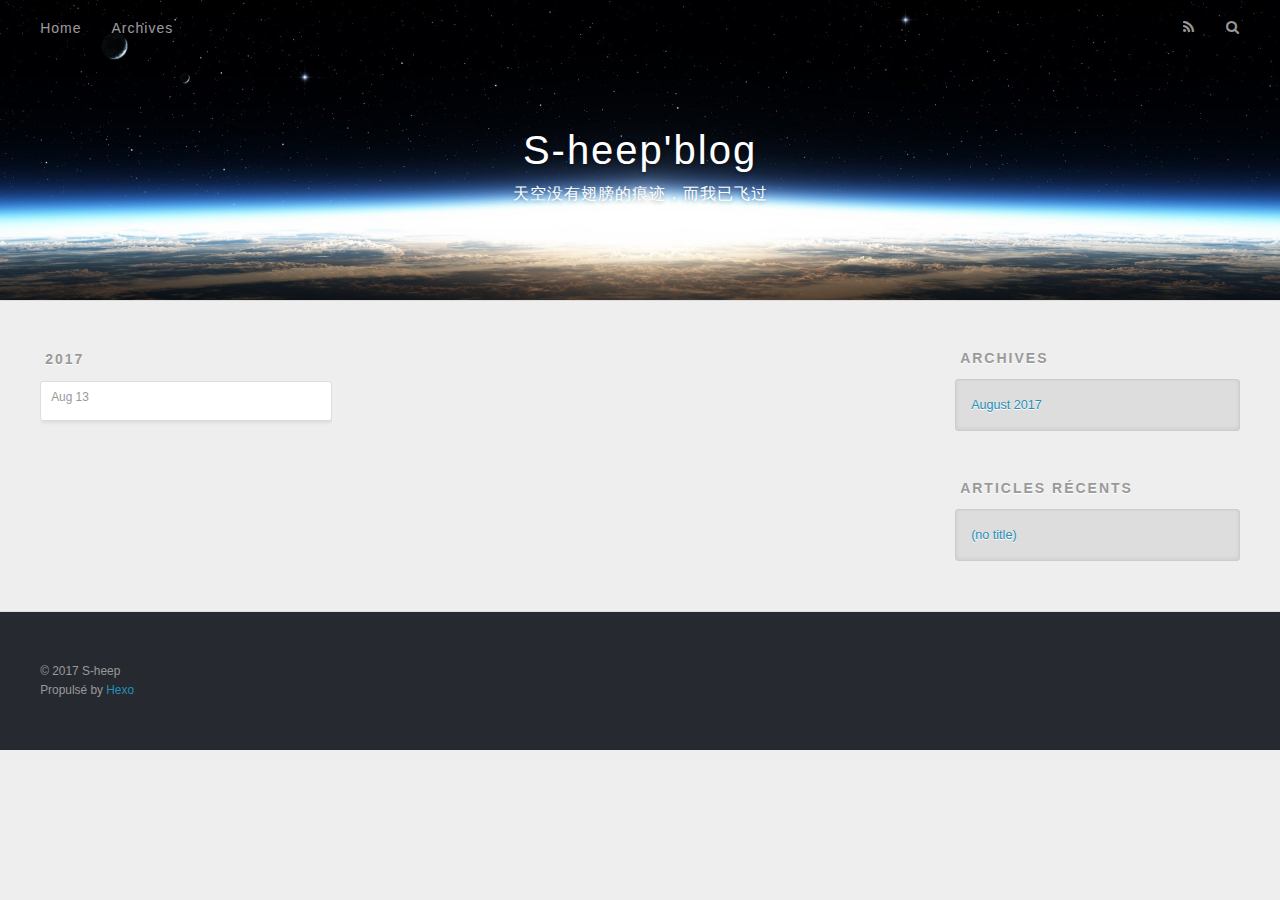
==== archives/index.html @ b247ed15 "Site updated: 2017-08-13 15:03:45" ====
<!DOCTYPE html>
<html>
<head>
  <meta charset="utf-8">
  
  <title>Archives | S-heep&#39;blog</title>
  <meta name="viewport" content="width=device-width, initial-scale=1, maximum-scale=1">
  <meta name="description" content="S-heep&apos;blog">
<meta name="keywords" content="Programming">
<meta property="og:type" content="website">
<meta property="og:title" content="S-heep&#39;blog">
<meta property="og:url" content="http://yoursite.com/archives/index.html">
<meta property="og:site_name" content="S-heep&#39;blog">
<meta property="og:description" content="S-heep&apos;blog">
<meta property="og:locale" content="zh-Hans">
<meta name="twitter:card" content="summary">
<meta name="twitter:title" content="S-heep&#39;blog">
<meta name="twitter:description" content="S-heep&apos;blog">
  
    <link rel="alternate" href="/atom.xml" title="S-heep&#39;blog" type="application/atom+xml">
  
  
    <link rel="icon" href="/favicon.png">
  
  
    <link href="//fonts.googleapis.com/css?family=Source+Code+Pro" rel="stylesheet" type="text/css">
  
  <link rel="stylesheet" href="/css/style.css">
  

</head>

<body>
  <div id="container">
    <div id="wrap">
      <header id="header">
  <div id="banner"></div>
  <div id="header-outer" class="outer">
    <div id="header-title" class="inner">
      <h1 id="logo-wrap">
        <a href="/" id="logo">S-heep&#39;blog</a>
      </h1>
      
        <h2 id="subtitle-wrap">
          <a href="/" id="subtitle">天空没有翅膀的痕迹，而我已飞过</a>
        </h2>
      
    </div>
    <div id="header-inner" class="inner">
      <nav id="main-nav">
        <a id="main-nav-toggle" class="nav-icon"></a>
        
          <a class="main-nav-link" href="/">Home</a>
        
          <a class="main-nav-link" href="/archives">Archives</a>
        
      </nav>
      <nav id="sub-nav">
        
          <a id="nav-rss-link" class="nav-icon" href="/atom.xml" title="Flux RSS"></a>
        
        <a id="nav-search-btn" class="nav-icon" title="Rechercher"></a>
      </nav>
      <div id="search-form-wrap">
        <form action="//google.com/search" method="get" accept-charset="UTF-8" class="search-form"><input type="search" name="q" class="search-form-input" placeholder="Search"><button type="submit" class="search-form-submit">&#xF002;</button><input type="hidden" name="sitesearch" value="http://yoursite.com"></form>
      </div>
    </div>
  </div>
</header>
      <div class="outer">
        <section id="main">
  
  
    
    
      
      
      <section class="archives-wrap">
        <div class="archive-year-wrap">
          <a href="/archives/2017" class="archive-year">2017</a>
        </div>
        <div class="archives">
    
    <article class="archive-article archive-type-post">
  <div class="archive-article-inner">
    <header class="archive-article-header">
      <a href="/2017/08/13/这是一篇测试博客/" class="archive-article-date">
  <time datetime="2017-08-13T03:36:49.000Z" itemprop="datePublished">Aug 13</time>
</a>
      
    </header>
  </div>
</article>
  
  
    </div></section>
  

</section>
        
          <aside id="sidebar">
  
    

  
    

  
    
  
    
  <div class="widget-wrap">
    <h3 class="widget-title">Archives</h3>
    <div class="widget">
      <ul class="archive-list"><li class="archive-list-item"><a class="archive-list-link" href="/archives/2017/08/">August 2017</a></li></ul>
    </div>
  </div>


  
    
  <div class="widget-wrap">
    <h3 class="widget-title">Articles récents</h3>
    <div class="widget">
      <ul>
        
          <li>
            <a href="/2017/08/13/这是一篇测试博客/">(no title)</a>
          </li>
        
      </ul>
    </div>
  </div>

  
</aside>
        
      </div>
      <footer id="footer">
  
  <div class="outer">
    <div id="footer-info" class="inner">
      &copy; 2017 S-heep<br>
      Propulsé by <a href="http://hexo.io/" target="_blank">Hexo</a>
    </div>
  </div>
</footer>
    </div>
    <nav id="mobile-nav">
  
    <a href="/" class="mobile-nav-link">Home</a>
  
    <a href="/archives" class="mobile-nav-link">Archives</a>
  
</nav>
    

<script src="//ajax.googleapis.com/ajax/libs/jquery/2.0.3/jquery.min.js"></script>


  <link rel="stylesheet" href="/fancybox/jquery.fancybox.css">
  <script src="/fancybox/jquery.fancybox.pack.js"></script>


<script src="/js/script.js"></script>

  </div>
</body>
</html>
---- css/style.css ----
body {
  width: 100%;
}
body:before,
body:after {
  content: "";
  display: table;
}
body:after {
  clear: both;
}
html,
body,
div,
span,
applet,
object,
iframe,
h1,
h2,
h3,
h4,
h5,
h6,
p,
blockquote,
pre,
a,
abbr,
acronym,
address,
big,
cite,
code,
del,
dfn,
em,
img,
ins,
kbd,
q,
s,
samp,
small,
strike,
strong,
sub,
sup,
tt,
var,
dl,
dt,
dd,
ol,
ul,
li,
fieldset,
form,
label,
legend,
table,
caption,
tbody,
tfoot,
thead,
tr,
th,
td {
  margin: 0;
  padding: 0;
  border: 0;
  outline: 0;
  font-weight: inherit;
  font-style: inherit;
  font-family: inherit;
  font-size: 100%;
  vertical-align: baseline;
}
body {
  line-height: 1;
  color: #000;
  background: #fff;
}
ol,
ul {
  list-style: none;
}
table {
  border-collapse: separate;
  border-spacing: 0;
  vertical-align: middle;
}
caption,
th,
td {
  text-align: left;
  font-weight: normal;
  vertical-align: middle;
}
a img {
  border: none;
}
input,
button {
  margin: 0;
  padding: 0;
}
input::-moz-focus-inner,
button::-moz-focus-inner {
  border: 0;
  padding: 0;
}
@font-face {
  font-family: FontAwesome;
  font-style: normal;
  font-weight: normal;
  src: url("fonts/fontawesome-webfont.eot?v=#4.0.3");
  src: url("fonts/fontawesome-webfont.eot?#iefix&v=#4.0.3") format("embedded-opentype"), url("fonts/fontawesome-webfont.woff?v=#4.0.3") format("woff"), url("fonts/fontawesome-webfont.ttf?v=#4.0.3") format("truetype"), url("fonts/fontawesome-webfont.svg#fontawesomeregular?v=#4.0.3") format("svg");
}
html,
body,
#container {
  height: 100%;
}
body {
  background: #eee;
  font: 14px "Helvetica Neue", Helvetica, Arial, sans-serif;
  -webkit-text-size-adjust: 100%;
}
.outer {
  max-width: 1220px;
  margin: 0 auto;
  padding: 0 20px;
}
.outer:before,
.outer:after {
  content: "";
  display: table;
}
.outer:after {
  clear: both;
}
.inner {
  display: inline;
  float: left;
  width: 98.33333333333333%;
  margin: 0 0.833333333333333%;
}
.left,
.alignleft {
  float: left;
}
.right,
.alignright {
  float: right;
}
.clear {
  clear: both;
}
#container {
  position: relative;
}
.mobile-nav-on {
  overflow: hidden;
}
#wrap {
  height: 100%;
  width: 100%;
  position: absolute;
  top: 0;
  left: 0;
  -webkit-transition: 0.2s ease-out;
  -moz-transition: 0.2s ease-out;
  -ms-transition: 0.2s ease-out;
  transition: 0.2s ease-out;
  z-index: 1;
  background: #eee;
}
.mobile-nav-on #wrap {
  left: 280px;
}
@media screen and (min-width: 768px) {
  #main {
    display: inline;
    float: left;
    width: 73.33333333333333%;
    margin: 0 0.833333333333333%;
  }
}
.article-date,
.article-category-link,
.archive-year,
.widget-title {
  text-decoration: none;
  text-transform: uppercase;
  letter-spacing: 2px;
  color: #999;
  margin-bottom: 1em;
  margin-left: 5px;
  line-height: 1em;
  text-shadow: 0 1px #fff;
  font-weight: bold;
}
.article-inner,
.archive-article-inner {
  background: #fff;
  -webkit-box-shadow: 1px 2px 3px #ddd;
  box-shadow: 1px 2px 3px #ddd;
  border: 1px solid #ddd;
  border-radius: 3px;
}
.article-entry h1,
.widget h1 {
  font-size: 2em;
}
.article-entry h2,
.widget h2 {
  font-size: 1.5em;
}
.article-entry h3,
.widget h3 {
  font-size: 1.3em;
}
.article-entry h4,
.widget h4 {
  font-size: 1.2em;
}
.article-entry h5,
.widget h5 {
  font-size: 1em;
}
.article-entry h6,
.widget h6 {
  font-size: 1em;
  color: #999;
}
.article-entry hr,
.widget hr {
  border: 1px dashed #ddd;
}
.article-entry strong,
.widget strong {
  font-weight: bold;
}
.article-entry em,
.widget em,
.article-entry cite,
.widget cite {
  font-style: italic;
}
.article-entry sup,
.widget sup,
.article-entry sub,
.widget sub {
  font-size: 0.75em;
  line-height: 0;
  position: relative;
  vertical-align: baseline;
}
.article-entry sup,
.widget sup {
  top: -0.5em;
}
.article-entry sub,
.widget sub {
  bottom: -0.2em;
}
.article-entry small,
.widget small {
  font-size: 0.85em;
}
.article-entry acronym,
.widget acronym,
.article-entry abbr,
.widget abbr {
  border-bottom: 1px dotted;
}
.article-entry ul,
.widget ul,
.article-entry ol,
.widget ol,
.article-entry dl,
.widget dl {
  margin: 0 20px;
  line-height: 1.6em;
}
.article-entry ul ul,
.widget ul ul,
.article-entry ol ul,
.widget ol ul,
.article-entry ul ol,
.widget ul ol,
.article-entry ol ol,
.widget ol ol {
  margin-top: 0;
  margin-bottom: 0;
}
.article-entry ul,
.widget ul {
  list-style: disc;
}
.article-entry ol,
.widget ol {
  list-style: decimal;
}
.article-entry dt,
.widget dt {
  font-weight: bold;
}
#header {
  height: 300px;
  position: relative;
  border-bottom: 1px solid #ddd;
}
#header:before,
#header:after {
  content: "";
  position: absolute;
  left: 0;
  right: 0;
  height: 40px;
}
#header:before {
  top: 0;
  background: -webkit-linear-gradient(rgba(0,0,0,0.2), transparent);
  background: -moz-linear-gradient(rgba(0,0,0,0.2), transparent);
  background: -ms-linear-gradient(rgba(0,0,0,0.2), transparent);
  background: linear-gradient(rgba(0,0,0,0.2), transparent);
}
#header:after {
  bottom: 0;
  background: -webkit-linear-gradient(transparent, rgba(0,0,0,0.2));
  background: -moz-linear-gradient(transparent, rgba(0,0,0,0.2));
  background: -ms-linear-gradient(transparent, rgba(0,0,0,0.2));
  background: linear-gradient(transparent, rgba(0,0,0,0.2));
}
#header-outer {
  height: 100%;
  position: relative;
}
#header-inner {
  position: relative;
  overflow: hidden;
}
#banner {
  position: absolute;
  top: 0;
  left: 0;
  width: 100%;
  height: 100%;
  background: url("images/banner.jpg") center #000;
  -webkit-background-size: cover;
  -moz-background-size: cover;
  background-size: cover;
  z-index: -1;
}
#header-title {
  text-align: center;
  height: 40px;
  position: absolute;
  top: 50%;
  left: 0;
  margin-top: -20px;
}
#logo,
#subtitle {
  text-decoration: none;
  color: #fff;
  font-weight: 300;
  text-shadow: 0 1px 4px rgba(0,0,0,0.3);
}
#logo {
  font-size: 40px;
  line-height: 40px;
  letter-spacing: 2px;
}
#subtitle {
  font-size: 16px;
  line-height: 16px;
  letter-spacing: 1px;
}
#subtitle-wrap {
  margin-top: 16px;
}
#main-nav {
  float: left;
  margin-left: -15px;
}
.nav-icon,
.main-nav-link {
  float: left;
  color: #fff;
  opacity: 0.6;
  text-decoration: none;
  text-shadow: 0 1px rgba(0,0,0,0.2);
  -webkit-transition: opacity 0.2s;
  -moz-transition: opacity 0.2s;
  -ms-transition: opacity 0.2s;
  transition: opacity 0.2s;
  display: block;
  padding: 20px 15px;
}
.nav-icon:hover,
.main-nav-link:hover {
  opacity: 1;
}
.nav-icon {
  font-family: FontAwesome;
  text-align: center;
  font-size: 14px;
  width: 14px;
  height: 14px;
  padding: 20px 15px;
  position: relative;
  cursor: pointer;
}
.main-nav-link {
  font-weight: 300;
  letter-spacing: 1px;
}
@media screen and (max-width: 479px) {
  .main-nav-link {
    display: none;
  }
}
#main-nav-toggle {
  display: none;
}
#main-nav-toggle:before {
  content: "\f0c9";
}
@media screen and (max-width: 479px) {
  #main-nav-toggle {
    display: block;
  }
}
#sub-nav {
  float: right;
  margin-right: -15px;
}
#nav-rss-link:before {
  content: "\f09e";
}
#nav-search-btn:before {
  content: "\f002";
}
#search-form-wrap {
  position: absolute;
  top: 15px;
  width: 150px;
  height: 30px;
  right: -150px;
  opacity: 0;
  -webkit-transition: 0.2s ease-out;
  -moz-transition: 0.2s ease-out;
  -ms-transition: 0.2s ease-out;
  transition: 0.2s ease-out;
}
#search-form-wrap.on {
  opacity: 1;
  right: 0;
}
@media screen and (max-width: 479px) {
  #search-form-wrap {
    width: 100%;
    right: -100%;
  }
}
.search-form {
  position: absolute;
  top: 0;
  left: 0;
  right: 0;
  background: #fff;
  padding: 5px 15px;
  border-radius: 15px;
  -webkit-box-shadow: 0 0 10px rgba(0,0,0,0.3);
  box-shadow: 0 0 10px rgba(0,0,0,0.3);
}
.search-form-input {
  border: none;
  background: none;
  color: #555;
  width: 100%;
  font: 13px "Helvetica Neue", Helvetica, Arial, sans-serif;
  outline: none;
}
.search-form-input::-webkit-search-results-decoration,
.search-form-input::-webkit-search-cancel-button {
  -webkit-appearance: none;
}
.search-form-submit {
  position: absolute;
  top: 50%;
  right: 10px;
  margin-top: -7px;
  font: 13px FontAwesome;
  border: none;
  background: none;
  color: #bbb;
  cursor: pointer;
}
.search-form-submit:hover,
.search-form-submit:focus {
  color: #777;
}
.article {
  margin: 50px 0;
}
.article-inner {
  overflow: hidden;
}
.article-meta:before,
.article-meta:after {
  content: "";
  display: table;
}
.article-meta:after {
  clear: both;
}
.article-date {
  float: left;
}
.article-category {
  float: left;
  line-height: 1em;
  color: #ccc;
  text-shadow: 0 1px #fff;
  margin-left: 8px;
}
.article-category:before {
  content: "\2022";
}
.article-category-link {
  margin: 0 12px 1em;
}
.article-header {
  padding: 20px 20px 0;
}
.article-title {
  text-decoration: none;
  font-size: 2em;
  font-weight: bold;
  color: #555;
  line-height: 1.1em;
  -webkit-transition: color 0.2s;
  -moz-transition: color 0.2s;
  -ms-transition: color 0.2s;
  transition: color 0.2s;
}
a.article-title:hover {
  color: #258fb8;
}
.article-entry {
  color: #555;
  padding: 0 20px;
}
.article-entry:before,
.article-entry:after {
  content: "";
  display: table;
}
.article-entry:after {
  clear: both;
}
.article-entry p,
.article-entry table {
  line-height: 1.6em;
  margin: 1.6em 0;
}
.article-entry h1,
.article-entry h2,
.article-entry h3,
.article-entry h4,
.article-entry h5,
.article-entry h6 {
  font-weight: bold;
}
.article-entry h1,
.article-entry h2,
.article-entry h3,
.article-entry h4,
.article-entry h5,
.article-entry h6 {
  line-height: 1.1em;
  margin: 1.1em 0;
}
.article-entry a {
  color: #258fb8;
  text-decoration: none;
}
.article-entry a:hover {
  text-decoration: underline;
}
.article-entry ul,
.article-entry ol,
.article-entry dl {
  margin-top: 1.6em;
  margin-bottom: 1.6em;
}
.article-entry img,
.article-entry video {
  max-width: 100%;
  height: auto;
  display: block;
  margin: auto;
}
.article-entry iframe {
  border: none;
}
.article-entry table {
  width: 100%;
  border-collapse: collapse;
  border-spacing: 0;
}
.article-entry th {
  font-weight: bold;
  border-bottom: 3px solid #ddd;
  padding-bottom: 0.5em;
}
.article-entry td {
  border-bottom: 1px solid #ddd;
  padding: 10px 0;
}
.article-entry blockquote {
  font-family: Georgia, "Times New Roman", serif;
  font-size: 1.4em;
  margin: 1.6em 20px;
  text-align: center;
}
.article-entry blockquote footer {
  font-size: 14px;
  margin: 1.6em 0;
  font-family: "Helvetica Neue", Helvetica, Arial, sans-serif;
}
.article-entry blockquote footer cite:before {
  content: "—";
  padding: 0 0.5em;
}
.article-entry .pullquote {
  text-align: left;
  width: 45%;
  margin: 0;
}
.article-entry .pullquote.left {
  margin-left: 0.5em;
  margin-right: 1em;
}
.article-entry .pullquote.right {
  margin-right: 0.5em;
  margin-left: 1em;
}
.article-entry .caption {
  color: #999;
  display: block;
  font-size: 0.9em;
  margin-top: 0.5em;
  position: relative;
  text-align: center;
}
.article-entry .video-container {
  position: relative;
  padding-top: 56.25%;
  height: 0;
  overflow: hidden;
}
.article-entry .video-container iframe,
.article-entry .video-container object,
.article-entry .video-container embed {
  position: absolute;
  top: 0;
  left: 0;
  width: 100%;
  height: 100%;
  margin-top: 0;
}
.article-more-link a {
  display: inline-block;
  line-height: 1em;
  padding: 6px 15px;
  border-radius: 15px;
  background: #eee;
  color: #999;
  text-shadow: 0 1px #fff;
  text-decoration: none;
}
.article-more-link a:hover {
  background: #258fb8;
  color: #fff;
  text-decoration: none;
  text-shadow: 0 1px #1e7293;
}
.article-footer {
  font-size: 0.85em;
  line-height: 1.6em;
  border-top: 1px solid #ddd;
  padding-top: 1.6em;
  margin: 0 20px 20px;
}
.article-footer:before,
.article-footer:after {
  content: "";
  display: table;
}
.article-footer:after {
  clear: both;
}
.article-footer a {
  color: #999;
  text-decoration: none;
}
.article-footer a:hover {
  color: #555;
}
.article-tag-list-item {
  float: left;
  margin-right: 10px;
}
.article-tag-list-link:before {
  content: "#";
}
.article-comment-link {
  float: right;
}
.article-comment-link:before {
  content: "\f075";
  font-family: FontAwesome;
  padding-right: 8px;
}
.article-share-link {
  cursor: pointer;
  float: right;
  margin-left: 20px;
}
.article-share-link:before {
  content: "\f064";
  font-family: FontAwesome;
  padding-right: 6px;
}
#article-nav {
  position: relative;
}
#article-nav:before,
#article-nav:after {
  content: "";
  display: table;
}
#article-nav:after {
  clear: both;
}
@media screen and (min-width: 768px) {
  #article-nav {
    margin: 50px 0;
  }
  #article-nav:before {
    width: 8px;
    height: 8px;
    position: absolute;
    top: 50%;
    left: 50%;
    margin-top: -4px;
    margin-left: -4px;
    content: "";
    border-radius: 50%;
    background: #ddd;
    -webkit-box-shadow: 0 1px 2px #fff;
    box-shadow: 0 1px 2px #fff;
  }
}
.article-nav-link-wrap {
  text-decoration: none;
  text-shadow: 0 1px #fff;
  color: #999;
  -webkit-box-sizing: border-box;
  -moz-box-sizing: border-box;
  box-sizing: border-box;
  margin-top: 50px;
  text-align: center;
  display: block;
}
.article-nav-link-wrap:hover {
  color: #555;
}
@media screen and (min-width: 768px) {
  .article-nav-link-wrap {
    width: 50%;
    margin-top: 0;
  }
}
@media screen and (min-width: 768px) {
  #article-nav-newer {
    float: left;
    text-align: right;
    padding-right: 20px;
  }
}
@media screen and (min-width: 768px) {
  #article-nav-older {
    float: right;
    text-align: left;
    padding-left: 20px;
  }
}
.article-nav-caption {
  text-transform: uppercase;
  letter-spacing: 2px;
  color: #ddd;
  line-height: 1em;
  font-weight: bold;
}
#article-nav-newer .article-nav-caption {
  margin-right: -2px;
}
.article-nav-title {
  font-size: 0.85em;
  line-height: 1.6em;
  margin-top: 0.5em;
}
.article-share-box {
  position: absolute;
  display: none;
  background: #fff;
  -webkit-box-shadow: 1px 2px 10px rgba(0,0,0,0.2);
  box-shadow: 1px 2px 10px rgba(0,0,0,0.2);
  border-radius: 3px;
  margin-left: -145px;
  overflow: hidden;
  z-index: 1;
}
.article-share-box.on {
  display: block;
}
.article-share-input {
  width: 100%;
  background: none;
  -webkit-box-sizing: border-box;
  -moz-box-sizing: border-box;
  box-sizing: border-box;
  font: 14px "Helvetica Neue", Helvetica, Arial, sans-serif;
  padding: 0 15px;
  color: #555;
  outline: none;
  border: 1px solid #ddd;
  border-radius: 3px 3px 0 0;
  height: 36px;
  line-height: 36px;
}
.article-share-links {
  background: #eee;
}
.article-share-links:before,
.article-share-links:after {
  content: "";
  display: table;
}
.article-share-links:after {
  clear: both;
}
.article-share-twitter,
.article-share-facebook,
.article-share-pinterest,
.article-share-google {
  width: 50px;
  height: 36px;
  display: block;
  float: left;
  position: relative;
  color: #999;
  text-shadow: 0 1px #fff;
}
.article-share-twitter:before,
.article-share-facebook:before,
.article-share-pinterest:before,
.article-share-google:before {
  font-size: 20px;
  font-family: FontAwesome;
  width: 20px;
  height: 20px;
  position: absolute;
  top: 50%;
  left: 50%;
  margin-top: -10px;
  margin-left: -10px;
  text-align: center;
}
.article-share-twitter:hover,
.article-share-facebook:hover,
.article-share-pinterest:hover,
.article-share-google:hover {
  color: #fff;
}
.article-share-twitter:before {
  content: "\f099";
}
.article-share-twitter:hover {
  background: #00aced;
  text-shadow: 0 1px #008abe;
}
.article-share-facebook:before {
  content: "\f09a";
}
.article-share-facebook:hover {
  background: #3b5998;
  text-shadow: 0 1px #2f477a;
}
.article-share-pinterest:before {
  content: "\f0d2";
}
.article-share-pinterest:hover {
  background: #cb2027;
  text-shadow: 0 1px #a21a1f;
}
.article-share-google:before {
  content: "\f0d5";
}
.article-share-google:hover {
  background: #dd4b39;
  text-shadow: 0 1px #be3221;
}
.article-gallery {
  background: #000;
  position: relative;
}
.article-gallery-photos {
  position: relative;
  overflow: hidden;
}
.article-gallery-img {
  display: none;
  max-width: 100%;
}
.article-gallery-img:first-child {
  display: block;
}
.article-gallery-img.loaded {
  position: absolute;
  display: block;
}
.article-gallery-img img {
  display: block;
  max-width: 100%;
  margin: 0 auto;
}
#comments {
  background: #fff;
  -webkit-box-shadow: 1px 2px 3px #ddd;
  box-shadow: 1px 2px 3px #ddd;
  padding: 20px;
  border: 1px solid #ddd;
  border-radius: 3px;
  margin: 50px 0;
}
#comments a {
  color: #258fb8;
}
.archives-wrap {
  margin: 50px 0;
}
.archives:before,
.archives:after {
  content: "";
  display: table;
}
.archives:after {
  clear: both;
}
.archive-year-wrap {
  margin-bottom: 1em;
}
.archives {
  -webkit-column-gap: 10px;
  -moz-column-gap: 10px;
  column-gap: 10px;
}
@media screen and (min-width: 480px) and (max-width: 767px) {
  .archives {
    -webkit-column-count: 2;
    -moz-column-count: 2;
    column-count: 2;
  }
}
@media screen and (min-width: 768px) {
  .archives {
    -webkit-column-count: 3;
    -moz-column-count: 3;
    column-count: 3;
  }
}
.archive-article {
  -webkit-column-break-inside: avoid;
  page-break-inside: avoid;
  overflow: hidden;
  break-inside: avoid-column;
}
.archive-article-inner {
  padding: 10px;
  margin-bottom: 15px;
}
.archive-article-title {
  text-decoration: none;
  font-weight: bold;
  color: #555;
  -webkit-transition: color 0.2s;
  -moz-transition: color 0.2s;
  -ms-transition: color 0.2s;
  transition: color 0.2s;
  line-height: 1.6em;
}
.archive-article-title:hover {
  color: #258fb8;
}
.archive-article-footer {
  margin-top: 1em;
}
.archive-article-date {
  color: #999;
  text-decoration: none;
  font-size: 0.85em;
  line-height: 1em;
  margin-bottom: 0.5em;
  display: block;
}
#page-nav {
  margin: 50px auto;
  background: #fff;
  -webkit-box-shadow: 1px 2px 3px #ddd;
  box-shadow: 1px 2px 3px #ddd;
  border: 1px solid #ddd;
  border-radius: 3px;
  text-align: center;
  color: #999;
  overflow: hidden;
}
#page-nav:before,
#page-nav:after {
  content: "";
  display: table;
}
#page-nav:after {
  clear: both;
}
#page-nav a,
#page-nav span {
  padding: 10px 20px;
  line-height: 1;
  height: 2ex;
}
#page-nav a {
  color: #999;
  text-decoration: none;
}
#page-nav a:hover {
  background: #999;
  color: #fff;
}
#page-nav .prev {
  float: left;
}
#page-nav .next {
  float: right;
}
#page-nav .page-number {
  display: inline-block;
}
@media screen and (max-width: 479px) {
  #page-nav .page-number {
    display: none;
  }
}
#page-nav .current {
  color: #555;
  font-weight: bold;
}
#page-nav .space {
  color: #ddd;
}
#footer {
  background: #262a30;
  padding: 50px 0;
  border-top: 1px solid #ddd;
  color: #999;
}
#footer a {
  color: #258fb8;
  text-decoration: none;
}
#footer a:hover {
  text-decoration: underline;
}
#footer-info {
  line-height: 1.6em;
  font-size: 0.85em;
}
.article-entry pre,
.article-entry .highlight {
  background: #2d2d2d;
  margin: 0 -20px;
  padding: 15px 20px;
  border-style: solid;
  border-color: #ddd;
  border-width: 1px 0;
  overflow: auto;
  color: #ccc;
  line-height: 22.400000000000002px;
}
.article-entry .highlight .gutter pre,
.article-entry .gist .gist-file .gist-data .line-numbers {
  color: #666;
  font-size: 0.85em;
}
.article-entry pre,
.article-entry code {
  font-family: "Source Code Pro", Consolas, Monaco, Menlo, Consolas, monospace;
}
.article-entry code {
  background: #eee;
  text-shadow: 0 1px #fff;
  padding: 0 0.3em;
}
.article-entry pre code {
  background: none;
  text-shadow: none;
  padding: 0;
}
.article-entry .highlight pre {
  border: none;
  margin: 0;
  padding: 0;
}
.article-entry .highlight table {
  margin: 0;
  width: auto;
}
.article-entry .highlight td {
  border: none;
  padding: 0;
}
.article-entry .highlight figcaption {
  font-size: 0.85em;
  color: #999;
  line-height: 1em;
  margin-bottom: 1em;
}
.article-entry .highlight figcaption:before,
.article-entry .highlight figcaption:after {
  content: "";
  display: table;
}
.article-entry .highlight figcaption:after {
  clear: both;
}
.article-entry .highlight figcaption a {
  float: right;
}
.article-entry .highlight .gutter pre {
  text-align: right;
  padding-right: 20px;
}
.article-entry .highlight .line {
  height: 22.400000000000002px;
}
.article-entry .highlight .line.marked {
  background: #515151;
}
.article-entry .gist {
  margin: 0 -20px;
  border-style: solid;
  border-color: #ddd;
  border-width: 1px 0;
  background: #2d2d2d;
  padding: 15px 20px 15px 0;
}
.article-entry .gist .gist-file {
  border: none;
  font-family: "Source Code Pro", Consolas, Monaco, Menlo, Consolas, monospace;
  margin: 0;
}
.article-entry .gist .gist-file .gist-data {
  background: none;
  border: none;
}
.article-entry .gist .gist-file .gist-data .line-numbers {
  background: none;
  border: none;
  padding: 0 20px 0 0;
}
.article-entry .gist .gist-file .gist-data .line-data {
  padding: 0 !important;
}
.article-entry .gist .gist-file .highlight {
  margin: 0;
  padding: 0;
  border: none;
}
.article-entry .gist .gist-file .gist-meta {
  background: #2d2d2d;
  color: #999;
  font: 0.85em "Helvetica Neue", Helvetica, Arial, sans-serif;
  text-shadow: 0 0;
  padding: 0;
  margin-top: 1em;
  margin-left: 20px;
}
.article-entry .gist .gist-file .gist-meta a {
  color: #258fb8;
  font-weight: normal;
}
.article-entry .gist .gist-file .gist-meta a:hover {
  text-decoration: underline;
}
pre .comment,
pre .title {
  color: #999;
}
pre .variable,
pre .attribute,
pre .tag,
pre .regexp,
pre .ruby .constant,
pre .xml .tag .title,
pre .xml .pi,
pre .xml .doctype,
pre .html .doctype,
pre .css .id,
pre .css .class,
pre .css .pseudo {
  color: #f2777a;
}
pre .number,
pre .preprocessor,
pre .built_in,
pre .literal,
pre .params,
pre .constant {
  color: #f99157;
}
pre .class,
pre .ruby .class .title,
pre .css .rules .attribute {
  color: #9c9;
}
pre .string,
pre .value,
pre .inheritance,
pre .header,
pre .ruby .symbol,
pre .xml .cdata {
  color: #9c9;
}
pre .css .hexcolor {
  color: #6cc;
}
pre .function,
pre .python .decorator,
pre .python .title,
pre .ruby .function .title,
pre .ruby .title .keyword,
pre .perl .sub,
pre .javascript .title,
pre .coffeescript .title {
  color: #69c;
}
pre .keyword,
pre .javascript .function {
  color: #c9c;
}
@media screen and (max-width: 479px) {
  #mobile-nav {
    position: absolute;
    top: 0;
    left: 0;
    width: 280px;
    height: 100%;
    background: #191919;
    border-right: 1px solid #fff;
  }
}
@media screen and (max-width: 479px) {
  .mobile-nav-link {
    display: block;
    color: #999;
    text-decoration: none;
    padding: 15px 20px;
    font-weight: bold;
  }
  .mobile-nav-link:hover {
    color: #fff;
  }
}
@media screen and (min-width: 768px) {
  #sidebar {
    display: inline;
    float: left;
    width: 23.333333333333332%;
    margin: 0 0.833333333333333%;
  }
}
.widget-wrap {
  margin: 50px 0;
}
.widget {
  color: #777;
  text-shadow: 0 1px #fff;
  background: #ddd;
  -webkit-box-shadow: 0 -1px 4px #ccc inset;
  box-shadow: 0 -1px 4px #ccc inset;
  border: 1px solid #ccc;
  padding: 15px;
  border-radius: 3px;
}
.widget a {
  color: #258fb8;
  text-decoration: none;
}
.widget a:hover {
  text-decoration: underline;
}
.widget ul ul,
.widget ol ul,
.widget dl ul,
.widget ul ol,
.widget ol ol,
.widget dl ol,
.widget ul dl,
.widget ol dl,
.widget dl dl {
  margin-left: 15px;
  list-style: disc;
}
.widget {
  line-height: 1.6em;
  word-wrap: break-word;
  font-size: 0.9em;
}
.widget ul,
.widget ol {
  list-style: none;
  margin: 0;
}
.widget ul ul,
.widget ol ul,
.widget ul ol,
.widget ol ol {
  margin: 0 20px;
}
.widget ul ul,
.widget ol ul {
  list-style: disc;
}
.widget ul ol,
.widget ol ol {
  list-style: decimal;
}
.category-list-count,
.tag-list-count,
.archive-list-count {
  padding-left: 5px;
  color: #999;
  font-size: 0.85em;
}
.category-list-count:before,
.tag-list-count:before,
.archive-list-count:before {
  content: "(";
}
.category-list-count:after,
.tag-list-count:after,
.archive-list-count:after {
  content: ")";
}
.tagcloud a {
  margin-right: 5px;
  display: inline-block;
}
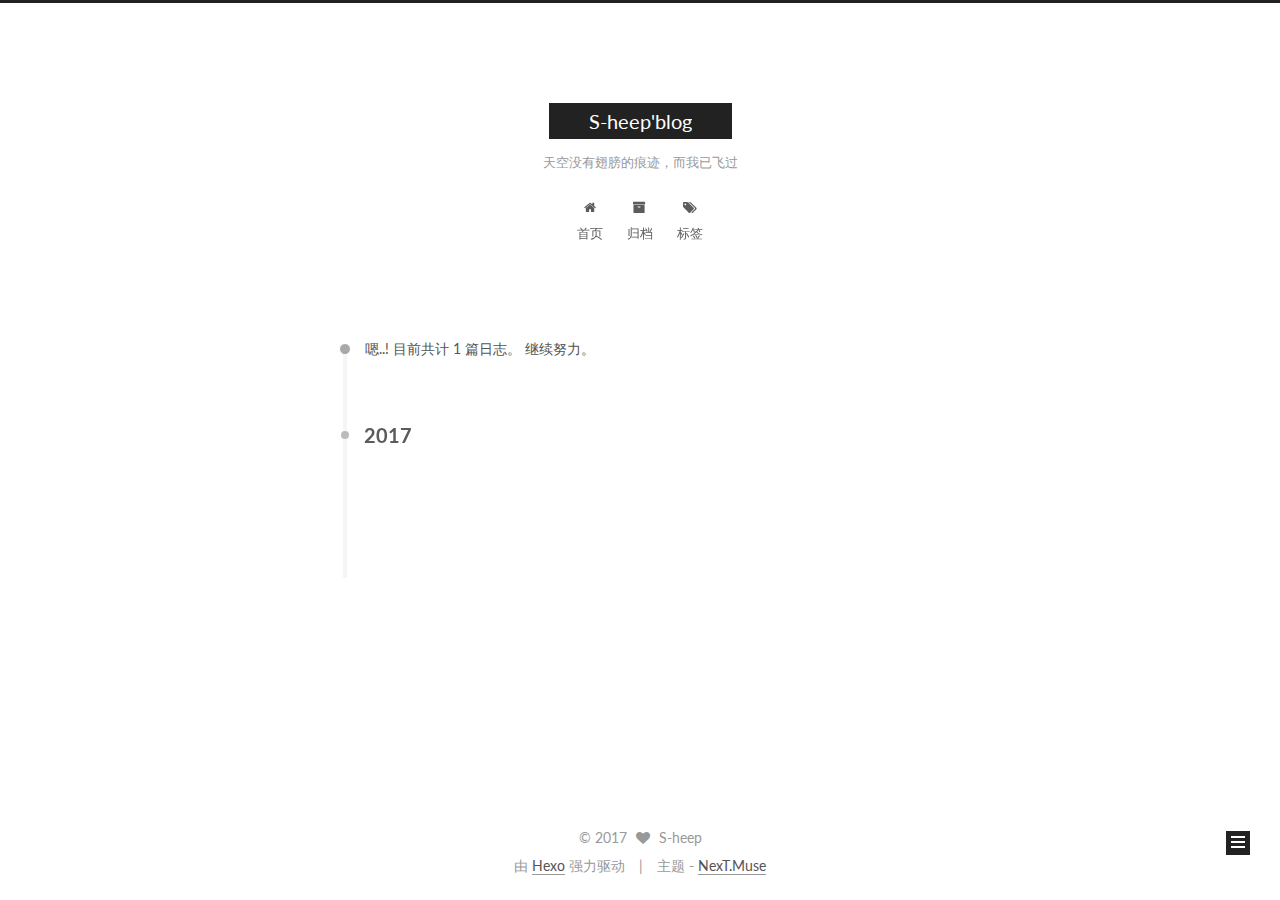
==== commit 5133f013: "Site updated: 2017-08-16 22:04:21" ====
--- a/archives/index.html
+++ b/archives/index.html
@@ -1,11 +1,100 @@
 <!DOCTYPE html>
-<html>
+
+
+
+  
+
+
+<html class="theme-next muse use-motion" lang="zh-Hans">
 <head>
-  <meta charset="utf-8">
-  
-  <title>Archives | S-heep&#39;blog</title>
-  <meta name="viewport" content="width=device-width, initial-scale=1, maximum-scale=1">
-  <meta name="description" content="S-heep&apos;blog">
+  <meta charset="UTF-8"/>
+<meta http-equiv="X-UA-Compatible" content="IE=edge" />
+<meta name="viewport" content="width=device-width, initial-scale=1, maximum-scale=1"/>
+<meta name="theme-color" content="#222">
+
+
+
+
+
+
+
+
+
+<meta http-equiv="Cache-Control" content="no-transform" />
+<meta http-equiv="Cache-Control" content="no-siteapp" />
+
+
+
+
+
+
+
+
+
+
+
+
+
+
+
+  
+  
+  <link href="/lib/fancybox/source/jquery.fancybox.css?v=2.1.5" rel="stylesheet" type="text/css" />
+
+
+
+
+  
+  
+  
+  
+
+  
+    
+    
+  
+
+  
+
+  
+
+  
+
+  
+
+  
+    
+    
+    <link href="//fonts.googleapis.com/css?family=Lato:300,300italic,400,400italic,700,700italic&subset=latin,latin-ext" rel="stylesheet" type="text/css">
+  
+
+
+
+
+
+
+<link href="/lib/font-awesome/css/font-awesome.min.css?v=4.6.2" rel="stylesheet" type="text/css" />
+
+<link href="/css/main.css?v=5.1.2" rel="stylesheet" type="text/css" />
+
+
+  <meta name="keywords" content="Hexo, NexT" />
+
+
+
+
+
+
+
+
+  <link rel="shortcut icon" type="image/x-icon" href="/favicon.ico?v=5.1.2" />
+
+
+
+
+
+
+<meta name="description" content="S-heep&apos;blog">
 <meta name="keywords" content="Programming">
 <meta property="og:type" content="website">
 <meta property="og:title" content="S-heep&#39;blog">
@@ -16,154 +105,460 @@
 <meta name="twitter:card" content="summary">
 <meta name="twitter:title" content="S-heep&#39;blog">
 <meta name="twitter:description" content="S-heep&apos;blog">
-  
-    <link rel="alternate" href="/atom.xml" title="S-heep&#39;blog" type="application/atom+xml">
-  
-  
-    <link rel="icon" href="/favicon.png">
-  
-  
-    <link href="//fonts.googleapis.com/css?family=Source+Code+Pro" rel="stylesheet" type="text/css">
-  
-  <link rel="stylesheet" href="/css/style.css">
-  
+
+
+
+<script type="text/javascript" id="hexo.configurations">
+  var NexT = window.NexT || {};
+  var CONFIG = {
+    root: '/',
+    scheme: 'Muse',
+    sidebar: {"position":"left","display":"post","offset":12,"offset_float":12,"b2t":false,"scrollpercent":false,"onmobile":false},
+    fancybox: true,
+    tabs: true,
+    motion: true,
+    duoshuo: {
+      userId: '0',
+      author: '博主'
+    },
+    algolia: {
+      applicationID: '',
+      apiKey: '',
+      indexName: '',
+      hits: {"per_page":10},
+      labels: {"input_placeholder":"Search for Posts","hits_empty":"We didn't find any results for the search: ${query}","hits_stats":"${hits} results found in ${time} ms"}
+    }
+  };
+</script>
+
+
+
+  <link rel="canonical" href="http://yoursite.com/archives/"/>
+
+
+
+
+
+  <title>归档 | S-heep'blog</title>
+  
+
+
+
+
+
+
+
 
 </head>
 
-<body>
-  <div id="container">
-    <div id="wrap">
-      <header id="header">
-  <div id="banner"></div>
-  <div id="header-outer" class="outer">
-    <div id="header-title" class="inner">
-      <h1 id="logo-wrap">
-        <a href="/" id="logo">S-heep&#39;blog</a>
-      </h1>
-      
-        <h2 id="subtitle-wrap">
-          <a href="/" id="subtitle">天空没有翅膀的痕迹，而我已飞过</a>
-        </h2>
-      
+<body itemscope itemtype="http://schema.org/WebPage" lang="zh-Hans">
+
+  
+  
+    
+  
+
+  <div class="container sidebar-position-left  page-archive  ">
+    <div class="headband"></div>
+
+    <header id="header" class="header" itemscope itemtype="http://schema.org/WPHeader">
+      <div class="header-inner"><div class="site-brand-wrapper">
+  <div class="site-meta ">
+    
+
+    <div class="custom-logo-site-title">
+      <a href="/"  class="brand" rel="start">
+        <span class="logo-line-before"><i></i></span>
+        <span class="site-title">S-heep'blog</span>
+        <span class="logo-line-after"><i></i></span>
+      </a>
     </div>
-    <div id="header-inner" class="inner">
-      <nav id="main-nav">
-        <a id="main-nav-toggle" class="nav-icon"></a>
-        
-          <a class="main-nav-link" href="/">Home</a>
-        
-          <a class="main-nav-link" href="/archives">Archives</a>
-        
-      </nav>
-      <nav id="sub-nav">
-        
-          <a id="nav-rss-link" class="nav-icon" href="/atom.xml" title="Flux RSS"></a>
-        
-        <a id="nav-search-btn" class="nav-icon" title="Rechercher"></a>
-      </nav>
-      <div id="search-form-wrap">
-        <form action="//google.com/search" method="get" accept-charset="UTF-8" class="search-form"><input type="search" name="q" class="search-form-input" placeholder="Search"><button type="submit" class="search-form-submit">&#xF002;</button><input type="hidden" name="sitesearch" value="http://yoursite.com"></form>
+      
+        <p class="site-subtitle">天空没有翅膀的痕迹，而我已飞过</p>
+      
+  </div>
+
+  <div class="site-nav-toggle">
+    <button>
+      <span class="btn-bar"></span>
+      <span class="btn-bar"></span>
+      <span class="btn-bar"></span>
+    </button>
+  </div>
+</div>
+
+<nav class="site-nav">
+  
+
+  
+    <ul id="menu" class="menu">
+      
+        
+        <li class="menu-item menu-item-home">
+          <a href="/" rel="section">
+            
+              <i class="menu-item-icon fa fa-fw fa-home"></i> <br />
+            
+            首页
+          </a>
+        </li>
+      
+        
+        <li class="menu-item menu-item-archives">
+          <a href="/archives/" rel="section">
+            
+              <i class="menu-item-icon fa fa-fw fa-archive"></i> <br />
+            
+            归档
+          </a>
+        </li>
+      
+        
+        <li class="menu-item menu-item-tags">
+          <a href="/tags/" rel="section">
+            
+              <i class="menu-item-icon fa fa-fw fa-tags"></i> <br />
+            
+            标签
+          </a>
+        </li>
+      
+
+      
+    </ul>
+  
+
+  
+</nav>
+
+
+
+ </div>
+    </header>
+
+    <main id="main" class="main">
+      <div class="main-inner">
+        <div class="content-wrap">
+          <div id="content" class="content">
+            
+
+  
+  
+  
+  <div class="post-block archive">
+    <div id="posts" class="posts-collapse">
+      <span class="archive-move-on"></span>
+
+      <span class="archive-page-counter">
+        
+        
+        
+          
+        
+        嗯..! 目前共计 1 篇日志。 继续努力。
+      </span>
+
+      
+
+        
+        
+        
+
+        
+          
+          <div class="collection-title">
+            <h2 class="archive-year motion-element" id="archive-year-2017">2017</h2>
+          </div>
+        
+        
+
+        
+
+  <article class="post post-type-normal" itemscope itemtype="http://schema.org/Article">
+    <header class="post-header">
+
+      <h2 class="post-title">
+        
+            <a class="post-title-link" href="/2017/08/13/这是一篇测试博客/" itemprop="url">
+              
+                <span itemprop="name">未命名</span>
+              
+            </a>
+        
+      </h2>
+
+      <div class="post-meta">
+        <time class="post-time" itemprop="dateCreated"
+              datetime="2017-08-13T11:36:49+08:00"
+              content="2017-08-13" >
+          08-13
+        </time>
       </div>
+
+    </header>
+  </article>
+
+
+
+      
+
     </div>
   </div>
-</header>
-      <div class="outer">
-        <section id="main">
-  
-  
-    
-    
-      
-      
-      <section class="archives-wrap">
-        <div class="archive-year-wrap">
-          <a href="/archives/2017" class="archive-year">2017</a>
+  
+  
+  
+
+  
+
+
+
+          </div>
+          
+
+
+          
+
         </div>
-        <div class="archives">
-    
-    <article class="archive-article archive-type-post">
-  <div class="archive-article-inner">
-    <header class="archive-article-header">
-      <a href="/2017/08/13/这是一篇测试博客/" class="archive-article-date">
-  <time datetime="2017-08-13T03:36:49.000Z" itemprop="datePublished">Aug 13</time>
-</a>
-      
-    </header>
-  </div>
-</article>
-  
-  
-    </div></section>
-  
-
-</section>
-        
-          <aside id="sidebar">
-  
-    
-
-  
-    
-
-  
-    
-  
-    
-  <div class="widget-wrap">
-    <h3 class="widget-title">Archives</h3>
-    <div class="widget">
-      <ul class="archive-list"><li class="archive-list-item"><a class="archive-list-link" href="/archives/2017/08/">August 2017</a></li></ul>
+        
+          
+  
+  <div class="sidebar-toggle">
+    <div class="sidebar-toggle-line-wrap">
+      <span class="sidebar-toggle-line sidebar-toggle-line-first"></span>
+      <span class="sidebar-toggle-line sidebar-toggle-line-middle"></span>
+      <span class="sidebar-toggle-line sidebar-toggle-line-last"></span>
     </div>
   </div>
 
-
-  
-    
-  <div class="widget-wrap">
-    <h3 class="widget-title">Articles récents</h3>
-    <div class="widget">
-      <ul>
-        
-          <li>
-            <a href="/2017/08/13/这是一篇测试博客/">(no title)</a>
-          </li>
-        
-      </ul>
+  <aside id="sidebar" class="sidebar">
+    
+    <div class="sidebar-inner">
+
+      
+
+      
+
+      <section class="site-overview sidebar-panel sidebar-panel-active">
+        <div class="site-author motion-element" itemprop="author" itemscope itemtype="http://schema.org/Person">
+          <img class="site-author-image" itemprop="image"
+               src="/images/avatar.gif"
+               alt="S-heep" />
+          <p class="site-author-name" itemprop="name">S-heep</p>
+           
+              <p class="site-description motion-element" itemprop="description">S-heep'blog</p>
+          
+        </div>
+        <nav class="site-state motion-element">
+
+          
+            <div class="site-state-item site-state-posts">
+              <a href="/archives/">
+                <span class="site-state-item-count">1</span>
+                <span class="site-state-item-name">日志</span>
+              </a>
+            </div>
+          
+
+          
+
+          
+
+        </nav>
+
+        
+
+        <div class="links-of-author motion-element">
+          
+        </div>
+
+        
+        
+
+        
+        
+
+        
+
+
+      </section>
+
+      
+
+      
+
     </div>
+  </aside>
+
+
+        
+      </div>
+    </main>
+
+    <footer id="footer" class="footer">
+      <div class="footer-inner">
+        <div class="copyright" >
+  
+  &copy; 
+  <span itemprop="copyrightYear">2017</span>
+  <span class="with-love">
+    <i class="fa fa-heart"></i>
+  </span>
+  <span class="author" itemprop="copyrightHolder">S-heep</span>
+</div>
+
+
+<div class="powered-by">
+  由 <a class="theme-link" href="https://hexo.io">Hexo</a> 强力驱动
+</div>
+
+<div class="theme-info">
+  主题 -
+  <a class="theme-link" href="https://github.com/iissnan/hexo-theme-next">
+    NexT.Muse
+  </a>
+</div>
+
+
+        
+
+
+
+
+
+
+
+        
+      </div>
+    </footer>
+
+    
+      <div class="back-to-top">
+        <i class="fa fa-arrow-up"></i>
+        
+      </div>
+    
+
   </div>
 
   
-</aside>
-        
-      </div>
-      <footer id="footer">
-  
-  <div class="outer">
-    <div id="footer-info" class="inner">
-      &copy; 2017 S-heep<br>
-      Propulsé by <a href="http://hexo.io/" target="_blank">Hexo</a>
-    </div>
-  </div>
-</footer>
-    </div>
-    <nav id="mobile-nav">
-  
-    <a href="/" class="mobile-nav-link">Home</a>
-  
-    <a href="/archives" class="mobile-nav-link">Archives</a>
-  
-</nav>
-    
-
-<script src="//ajax.googleapis.com/ajax/libs/jquery/2.0.3/jquery.min.js"></script>
-
-
-  <link rel="stylesheet" href="/fancybox/jquery.fancybox.css">
-  <script src="/fancybox/jquery.fancybox.pack.js"></script>
-
-
-<script src="/js/script.js"></script>
-
-  </div>
+
+<script type="text/javascript">
+  if (Object.prototype.toString.call(window.Promise) !== '[object Function]') {
+    window.Promise = null;
+  }
+</script>
+
+
+
+
+
+
+
+
+
+  
+
+
+
+
+
+
+
+
+
+
+
+
+  
+  <script type="text/javascript" src="/lib/jquery/index.js?v=2.1.3"></script>
+
+  
+  <script type="text/javascript" src="/lib/fastclick/lib/fastclick.min.js?v=1.0.6"></script>
+
+  
+  <script type="text/javascript" src="/lib/jquery_lazyload/jquery.lazyload.js?v=1.9.7"></script>
+
+  
+  <script type="text/javascript" src="/lib/velocity/velocity.min.js?v=1.2.1"></script>
+
+  
+  <script type="text/javascript" src="/lib/velocity/velocity.ui.min.js?v=1.2.1"></script>
+
+  
+  <script type="text/javascript" src="/lib/fancybox/source/jquery.fancybox.pack.js?v=2.1.5"></script>
+
+
+  
+
+
+  <script type="text/javascript" src="/js/src/utils.js?v=5.1.2"></script>
+
+  <script type="text/javascript" src="/js/src/motion.js?v=5.1.2"></script>
+
+
+
+  
+  
+
+  
+  
+    <script type="text/javascript" id="motion.page.archive">
+      $('.archive-year').velocity('transition.slideLeftIn');
+    </script>
+  
+
+
+  
+
+
+  <script type="text/javascript" src="/js/src/bootstrap.js?v=5.1.2"></script>
+
+
+
+  
+
+
+  
+
+
+
+
+	
+
+
+
+
+
+  
+
+
+
+
+
+  
+
+
+
+
+
+
+  
+
+
+
+
+
+  
+
+  
+
+  
+
+  
+
+  
+
+  
+
 </body>
-</html>+</html>
--- a/css/main.css
+++ b/css/main.css
@@ -0,0 +1,2666 @@
+/* normalize.css v3.0.2 | MIT License | git.io/normalize */
+html {
+  font-family: sans-serif; /* 1 */
+  -ms-text-size-adjust: 100%; /* 2 */
+  -webkit-text-size-adjust: 100%; /* 2 */
+}
+body {
+  margin: 0;
+}
+article,
+aside,
+details,
+figcaption,
+figure,
+footer,
+header,
+hgroup,
+main,
+menu,
+nav,
+section,
+summary {
+  display: block;
+}
+audio,
+canvas,
+progress,
+video {
+  display: inline-block; /* 1 */
+  vertical-align: baseline; /* 2 */
+}
+audio:not([controls]) {
+  display: none;
+  height: 0;
+}
+[hidden],
+template {
+  display: none;
+}
+a {
+  background-color: transparent;
+}
+a:active,
+a:hover {
+  outline: 0;
+}
+abbr[title] {
+  border-bottom: 1px dotted;
+}
+b,
+strong {
+  font-weight: bold;
+}
+dfn {
+  font-style: italic;
+}
+h1 {
+  font-size: 2em;
+  margin: 0.67em 0;
+}
+mark {
+  background: #ff0;
+  color: #000;
+}
+small {
+  font-size: 80%;
+}
+sub,
+sup {
+  font-size: 75%;
+  line-height: 0;
+  position: relative;
+  vertical-align: baseline;
+}
+sup {
+  top: -0.5em;
+}
+sub {
+  bottom: -0.25em;
+}
+img {
+  border: 0;
+}
+svg:not(:root) {
+  overflow: hidden;
+}
+figure {
+  margin: 1em 40px;
+}
+hr {
+  -moz-box-sizing: content-box;
+  box-sizing: content-box;
+  height: 0;
+}
+pre {
+  overflow: auto;
+}
+code,
+kbd,
+pre,
+samp {
+  font-family: monospace, monospace;
+  font-size: 1em;
+}
+button,
+input,
+optgroup,
+select,
+textarea {
+  color: inherit; /* 1 */
+  font: inherit; /* 2 */
+  margin: 0; /* 3 */
+}
+button {
+  overflow: visible;
+}
+button,
+select {
+  text-transform: none;
+}
+button,
+html input[type="button"],
+input[type="reset"],
+input[type="submit"] {
+  -webkit-appearance: button; /* 2 */
+  cursor: pointer; /* 3 */
+}
+button[disabled],
+html input[disabled] {
+  cursor: default;
+}
+button::-moz-focus-inner,
+input::-moz-focus-inner {
+  border: 0;
+  padding: 0;
+}
+input {
+  line-height: normal;
+}
+input[type="checkbox"],
+input[type="radio"] {
+  box-sizing: border-box; /* 1 */
+  padding: 0; /* 2 */
+}
+input[type="number"]::-webkit-inner-spin-button,
+input[type="number"]::-webkit-outer-spin-button {
+  height: auto;
+}
+input[type="search"] {
+  -webkit-appearance: textfield; /* 1 */
+  -moz-box-sizing: content-box;
+  -webkit-box-sizing: content-box; /* 2 */
+  box-sizing: content-box;
+}
+input[type="search"]::-webkit-search-cancel-button,
+input[type="search"]::-webkit-search-decoration {
+  -webkit-appearance: none;
+}
+fieldset {
+  border: 1px solid #c0c0c0;
+  margin: 0 2px;
+  padding: 0.35em 0.625em 0.75em;
+}
+legend {
+  border: 0; /* 1 */
+  padding: 0; /* 2 */
+}
+textarea {
+  overflow: auto;
+}
+optgroup {
+  font-weight: bold;
+}
+table {
+  border-collapse: collapse;
+  border-spacing: 0;
+}
+td,
+th {
+  padding: 0;
+}
+::selection {
+  background: #262a30;
+  color: #fff;
+}
+body {
+  position: relative;
+  font-family: 'Lato', "PingFang SC", "Microsoft YaHei", sans-serif;
+  font-size: 14px;
+  line-height: 2;
+  color: #555;
+  background: #fff;
+}
+@media (max-width: 767px) {
+  body {
+    padding-right: 0 !important;
+  }
+}
+@media (min-width: 768px) and (max-width: 991px) {
+  body {
+    padding-right: 0 !important;
+  }
+}
+@media (min-width: 1600px) {
+  body {
+    font-size: 16px;
+  }
+}
+h1,
+h2,
+h3,
+h4,
+h5,
+h6 {
+  margin: 0;
+  padding: 0;
+  font-weight: bold;
+  line-height: 1.5;
+  font-family: 'Lato', "PingFang SC", "Microsoft YaHei", sans-serif;
+}
+h2,
+h3,
+h4,
+h5,
+h6 {
+  margin: 20px 0 15px;
+}
+h1 {
+  font-size: 22px;
+}
+@media (max-width: 767px) {
+  h1 {
+    font-size: 18px;
+  }
+}
+h2 {
+  font-size: 20px;
+}
+@media (max-width: 767px) {
+  h2 {
+    font-size: 16px;
+  }
+}
+h3 {
+  font-size: 18px;
+}
+@media (max-width: 767px) {
+  h3 {
+    font-size: 14px;
+  }
+}
+h4 {
+  font-size: 16px;
+}
+@media (max-width: 767px) {
+  h4 {
+    font-size: 12px;
+  }
+}
+h5 {
+  font-size: 14px;
+}
+@media (max-width: 767px) {
+  h5 {
+    font-size: 10px;
+  }
+}
+h6 {
+  font-size: 12px;
+}
+@media (max-width: 767px) {
+  h6 {
+    font-size: 8px;
+  }
+}
+p {
+  margin: 0 0 20px 0;
+}
+a {
+  color: #555;
+  text-decoration: none;
+  border-bottom: 1px solid #999;
+  word-wrap: break-word;
+}
+a:hover {
+  color: #222;
+  border-bottom-color: #222;
+}
+blockquote {
+  margin: 0;
+  padding: 0;
+}
+img {
+  display: block;
+  margin: auto;
+  max-width: 100%;
+  height: auto;
+}
+hr {
+  margin: 40px 0;
+  height: 3px;
+  border: none;
+  background-color: #ddd;
+  background-image: repeating-linear-gradient(-45deg, #fff, #fff 4px, transparent 4px, transparent 8px);
+}
+blockquote {
+  padding: 0 15px;
+  color: #666;
+  border-left: 4px solid #ddd;
+}
+blockquote cite::before {
+  content: "-";
+  padding: 0 5px;
+}
+dt {
+  font-weight: 700;
+}
+dd {
+  margin: 0;
+  padding: 0;
+}
+kbd {
+  border: 1px solid #ccc;
+  border-radius: 0.2em;
+  box-shadow: 0.1em 0.1em 0.2em rgba(0,0,0,0.1);
+  background-color: #f9f9f9;
+  font-family: inherit;
+  background-image: -webkit-linear-gradient(top, #eee, #fff, #eee);
+  padding: 0.1em 0.3em;
+  white-space: nowrap;
+}
+.text-left {
+  text-align: left;
+}
+.text-center {
+  text-align: center;
+}
+.text-right {
+  text-align: right;
+}
+.text-justify {
+  text-align: justify;
+}
+.text-nowrap {
+  white-space: nowrap;
+}
+.text-lowercase {
+  text-transform: lowercase;
+}
+.text-uppercase {
+  text-transform: uppercase;
+}
+.text-capitalize {
+  text-transform: capitalize;
+}
+.center-block {
+  display: block;
+  margin-left: auto;
+  margin-right: auto;
+}
+.clearfix:before,
+.clearfix:after {
+  content: " ";
+  display: table;
+}
+.clearfix:after {
+  clear: both;
+}
+.pullquote {
+  width: 45%;
+}
+.pullquote.left {
+  float: left;
+  margin-left: 5px;
+  margin-right: 10px;
+}
+.pullquote.right {
+  float: right;
+  margin-left: 10px;
+  margin-right: 5px;
+}
+.affix.affix.affix {
+  position: fixed;
+}
+.translation {
+  margin-top: -20px;
+  font-size: 14px;
+  color: #999;
+}
+.scrollbar-measure {
+  width: 100px;
+  height: 100px;
+  overflow: scroll;
+  position: absolute;
+  top: -9999px;
+}
+.use-motion .motion-element {
+  opacity: 0;
+}
+table {
+  margin: 20px 0;
+  width: 100%;
+  border-collapse: collapse;
+  border-spacing: 0;
+  border: 1px solid #ddd;
+  font-size: 14px;
+  table-layout: fixed;
+  word-wrap: break-all;
+}
+table>tbody>tr:nth-of-type(odd) {
+  background-color: #f9f9f9;
+}
+table>tbody>tr:hover {
+  background-color: #f5f5f5;
+}
+caption,
+th,
+td {
+  padding: 8px;
+  text-align: left;
+  vertical-align: middle;
+  font-weight: normal;
+}
+th,
+td {
+  border-bottom: 3px solid #ddd;
+  border-right: 1px solid #eee;
+}
+th {
+  padding-bottom: 10px;
+  font-weight: 700;
+}
+td {
+  border-bottom-width: 1px;
+}
+html,
+body {
+  height: 100%;
+}
+.container {
+  position: relative;
+  min-height: 100%;
+}
+.header-inner {
+  margin: 0 auto;
+  padding: 100px 0 70px;
+  width: 700px;
+}
+@media (min-width: 1600px) {
+  .container .header-inner {
+    width: 900px;
+  }
+}
+.main {
+  padding-bottom: 150px;
+}
+.main-inner {
+  margin: 0 auto;
+  width: 700px;
+}
+@media (min-width: 1600px) {
+  .container .main-inner {
+    width: 900px;
+  }
+}
+.footer {
+  position: absolute;
+  left: 0;
+  bottom: 0;
+  width: 100%;
+  min-height: 50px;
+}
+.footer-inner {
+  box-sizing: border-box;
+  margin: 20px auto;
+  width: 700px;
+}
+@media (min-width: 1600px) {
+  .container .footer-inner {
+    width: 900px;
+  }
+}
+pre,
+.highlight {
+  overflow: auto;
+  margin: 20px 0;
+  padding: 0;
+  font-size: 13px;
+  color: #4d4d4c;
+  background: #f7f7f7;
+  line-height: 1.6;
+}
+pre,
+code {
+  font-family: consolas, Menlo, "PingFang SC", "Microsoft YaHei", monospace;
+}
+code {
+  padding: 2px 4px;
+  word-wrap: break-word;
+  color: #555;
+  background: #eee;
+  border-radius: 3px;
+  font-size: 13px;
+}
+pre code {
+  padding: 0;
+  color: #4d4d4c;
+  background: none;
+  text-shadow: none;
+}
+.highlight {
+  border-radius: 1px;
+}
+.highlight pre {
+  border: none;
+  margin: 0;
+  padding: 10px 0;
+}
+.highlight table {
+  margin: 0;
+  width: auto;
+  border: none;
+}
+.highlight td {
+  border: none;
+  padding: 0;
+}
+.highlight figcaption {
+  font-size: 1em;
+  color: #4d4d4c;
+  line-height: 1em;
+  margin-bottom: 1em;
+}
+.highlight figcaption:before,
+.highlight figcaption:after {
+  content: " ";
+  display: table;
+}
+.highlight figcaption:after {
+  clear: both;
+}
+.highlight figcaption a {
+  float: right;
+  color: #4d4d4c;
+}
+.highlight figcaption a:hover {
+  border-bottom-color: #4d4d4c;
+}
+.highlight .gutter pre {
+  padding-left: 10px;
+  padding-right: 10px;
+  color: #869194;
+  text-align: right;
+  background-color: #eff2f3;
+}
+.highlight .code pre {
+  width: 100%;
+  padding-left: 10px;
+  padding-right: 10px;
+  background-color: #f7f7f7;
+}
+.highlight .line {
+  height: 20px;
+}
+.gutter {
+  -webkit-user-select: none;
+  -moz-user-select: none;
+  -ms-user-select: none;
+  user-select: none;
+}
+.gist table {
+  width: auto;
+}
+.gist table td {
+  border: none;
+}
+pre .deletion {
+  background: #fdd;
+}
+pre .addition {
+  background: #dfd;
+}
+pre .meta {
+  color: #8959a8;
+}
+pre .comment {
+  color: #8e908c;
+}
+pre .variable,
+pre .attribute,
+pre .tag,
+pre .regexp,
+pre .ruby .constant,
+pre .xml .tag .title,
+pre .xml .pi,
+pre .xml .doctype,
+pre .html .doctype,
+pre .css .id,
+pre .css .class,
+pre .css .pseudo {
+  color: #c82829;
+}
+pre .number,
+pre .preprocessor,
+pre .built_in,
+pre .literal,
+pre .params,
+pre .constant,
+pre .command {
+  color: #f5871f;
+}
+pre .ruby .class .title,
+pre .css .rules .attribute,
+pre .string,
+pre .value,
+pre .inheritance,
+pre .header,
+pre .ruby .symbol,
+pre .xml .cdata,
+pre .special,
+pre .number,
+pre .formula {
+  color: #718c00;
+}
+pre .title,
+pre .css .hexcolor {
+  color: #3e999f;
+}
+pre .function,
+pre .python .decorator,
+pre .python .title,
+pre .ruby .function .title,
+pre .ruby .title .keyword,
+pre .perl .sub,
+pre .javascript .title,
+pre .coffeescript .title {
+  color: #4271ae;
+}
+pre .keyword,
+pre .javascript .function {
+  color: #8959a8;
+}
+.full-image.full-image.full-image {
+  border: none;
+  max-width: 100%;
+  width: auto;
+  margin: 20px auto;
+}
+@media (min-width: 992px) {
+  .full-image.full-image.full-image {
+    max-width: none;
+    width: 110%;
+    margin: 25px -5%;
+  }
+}
+.blockquote-center,
+.page-home .post-type-quote blockquote,
+.page-post-detail .post-type-quote blockquote {
+  position: relative;
+  margin: 40px 0;
+  padding: 0;
+  border-left: none;
+  text-align: center;
+}
+.blockquote-center::before,
+.page-home .post-type-quote blockquote::before,
+.page-post-detail .post-type-quote blockquote::before,
+.blockquote-center::after,
+.page-home .post-type-quote blockquote::after,
+.page-post-detail .post-type-quote blockquote::after {
+  position: absolute;
+  content: ' ';
+  display: block;
+  width: 100%;
+  height: 24px;
+  opacity: 0.2;
+  background-repeat: no-repeat;
+  background-position: 0 -6px;
+  background-size: 22px 22px;
+}
+.blockquote-center::before,
+.page-home .post-type-quote blockquote::before,
+.page-post-detail .post-type-quote blockquote::before {
+  top: -20px;
+  background-image: url("../images/quote-l.svg");
+  border-top: 1px solid #ccc;
+}
+.blockquote-center::after,
+.page-home .post-type-quote blockquote::after,
+.page-post-detail .post-type-quote blockquote::after {
+  bottom: -20px;
+  background-image: url("../images/quote-r.svg");
+  border-bottom: 1px solid #ccc;
+  background-position: 100% 8px;
+}
+.blockquote-center p,
+.page-home .post-type-quote blockquote p,
+.page-post-detail .post-type-quote blockquote p,
+.blockquote-center div,
+.page-home .post-type-quote blockquote div,
+.page-post-detail .post-type-quote blockquote div {
+  text-align: center;
+}
+.post .post-body .group-picture img {
+  box-sizing: border-box;
+  padding: 0 3px;
+  border: none;
+}
+.post .group-picture-row {
+  overflow: hidden;
+  margin-top: 6px;
+}
+.post .group-picture-row:first-child {
+  margin-top: 0;
+}
+.post .group-picture-column {
+  float: left;
+}
+.page-post-detail .post-body .group-picture-column {
+  float: none;
+  margin-top: 10px;
+  width: auto !important;
+}
+.page-post-detail .post-body .group-picture-column img {
+  margin: 0 auto;
+}
+.page-archive .group-picture-container {
+  overflow: hidden;
+}
+.page-archive .group-picture-row {
+  float: left;
+}
+.page-archive .group-picture-row:first-child {
+  margin-top: 6px;
+}
+.page-archive .group-picture-column {
+  max-width: 150px;
+  max-height: 150px;
+}
+.post-body .note {
+  position: relative;
+  padding: 15px;
+  margin-bottom: 20px;
+  border: 1px solid #eee;
+  border-left-width: 5px;
+  border-radius: 3px;
+}
+.post-body .note h2,
+.post-body .note h3,
+.post-body .note h4,
+.post-body .note h5,
+.post-body .note h6 {
+  margin-top: 0;
+  margin-bottom: 0;
+  border-bottom: initial;
+  padding-top: 0 !important;
+}
+.post-body .note p:first-child,
+.post-body .note ul:first-child,
+.post-body .note ol:first-child,
+.post-body .note table:first-child,
+.post-body .note pre:first-child,
+.post-body .note blockquote:first-child {
+  margin-top: 0;
+}
+.post-body .note p:last-child,
+.post-body .note ul:last-child,
+.post-body .note ol:last-child,
+.post-body .note table:last-child,
+.post-body .note pre:last-child,
+.post-body .note blockquote:last-child {
+  margin-bottom: 0;
+}
+.post-body .note.default {
+  border-left-color: #777;
+}
+.post-body .note.default h2,
+.post-body .note.default h3,
+.post-body .note.default h4,
+.post-body .note.default h5,
+.post-body .note.default h6 {
+  color: #777;
+}
+.post-body .note.primary {
+  border-left-color: #6f42c1;
+}
+.post-body .note.primary h2,
+.post-body .note.primary h3,
+.post-body .note.primary h4,
+.post-body .note.primary h5,
+.post-body .note.primary h6 {
+  color: #6f42c1;
+}
+.post-body .note.info {
+  border-left-color: #428bca;
+}
+.post-body .note.info h2,
+.post-body .note.info h3,
+.post-body .note.info h4,
+.post-body .note.info h5,
+.post-body .note.info h6 {
+  color: #428bca;
+}
+.post-body .note.success {
+  border-left-color: #5cb85c;
+}
+.post-body .note.success h2,
+.post-body .note.success h3,
+.post-body .note.success h4,
+.post-body .note.success h5,
+.post-body .note.success h6 {
+  color: #5cb85c;
+}
+.post-body .note.warning {
+  border-left-color: #f0ad4e;
+}
+.post-body .note.warning h2,
+.post-body .note.warning h3,
+.post-body .note.warning h4,
+.post-body .note.warning h5,
+.post-body .note.warning h6 {
+  color: #f0ad4e;
+}
+.post-body .note.danger {
+  border-left-color: #d9534f;
+}
+.post-body .note.danger h2,
+.post-body .note.danger h3,
+.post-body .note.danger h4,
+.post-body .note.danger h5,
+.post-body .note.danger h6 {
+  color: #d9534f;
+}
+.post-body .label {
+  display: inline;
+  padding: 0 2px;
+  white-space: nowrap;
+}
+.post-body .label.default {
+  background-color: #f0f0f0;
+}
+.post-body .label.primary {
+  background-color: #efe6f7;
+}
+.post-body .label.info {
+  background-color: #e5f2f8;
+}
+.post-body .label.success {
+  background-color: #e7f4e9;
+}
+.post-body .label.warning {
+  background-color: #fcf6e1;
+}
+.post-body .label.danger {
+  background-color: #fae8eb;
+}
+.post-body .tabs {
+  position: relative;
+  display: block;
+  margin-bottom: 20px;
+  padding-top: 10px;
+}
+.post-body .tabs ul.nav-tabs {
+  margin: 0;
+  padding: 0;
+  display: flex;
+  margin-bottom: -1px;
+}
+@media (max-width: 413px) {
+  .post-body .tabs ul.nav-tabs {
+    display: block;
+    margin-bottom: 5px;
+  }
+}
+.post-body .tabs ul.nav-tabs li.tab {
+  list-style-type: none !important;
+  margin: 0 0.25em 0 0;
+  border-top: 3px solid transparent;
+  border-left: 1px solid transparent;
+  border-right: 1px solid transparent;
+}
+@media (max-width: 413px) {
+  .post-body .tabs ul.nav-tabs li.tab {
+    margin: initial;
+    border-top: 1px solid transparent;
+    border-left: 3px solid transparent;
+    border-right: 1px solid transparent;
+    border-bottom: 1px solid transparent;
+  }
+}
+.post-body .tabs ul.nav-tabs li.tab a {
+  outline: 0;
+  border-bottom: initial;
+  display: block;
+  line-height: 1.8em;
+  padding: 0.25em 0.75em;
+  transition-duration: 0.2s;
+  transition-timing-function: ease-out;
+  transition-delay: 0s;
+}
+.post-body .tabs ul.nav-tabs li.tab a i {
+  width: 1.285714285714286em;
+}
+.post-body .tabs ul.nav-tabs li.tab.active {
+  border-top: 3px solid #fc6423;
+  border-left: 1px solid #ddd;
+  border-right: 1px solid #ddd;
+  background-color: #fff;
+}
+@media (max-width: 413px) {
+  .post-body .tabs ul.nav-tabs li.tab.active {
+    border-top: 1px solid #ddd;
+    border-left: 3px solid #fc6423;
+    border-right: 1px solid #ddd;
+    border-bottom: 1px solid #ddd;
+  }
+}
+.post-body .tabs ul.nav-tabs li.tab.active a {
+  cursor: default;
+  color: #555;
+}
+.post-body .tabs .tab-content {
+  background-color: #fff;
+}
+.post-body .tabs .tab-content .tab-pane {
+  border: 1px solid #ddd;
+  padding: 20px 20px 0 20px;
+}
+.post-body .tabs .tab-content .tab-pane:not(.active) {
+  display: none !important;
+}
+.post-body .tabs .tab-content .tab-pane.active {
+  display: block !important;
+}
+.btn {
+  display: inline-block;
+  padding: 0 20px;
+  font-size: 14px;
+  color: #fff;
+  background: #222;
+  border: 2px solid #222;
+  text-decoration: none;
+  border-radius: 0;
+  transition-property: background-color;
+  transition-duration: 0.2s;
+  transition-timing-function: ease-in-out;
+  transition-delay: 0s;
+}
+.btn:hover,
+.post-button .btn:hover {
+  border-color: #222;
+  color: #222;
+  background: #fff;
+}
+.btn-bar {
+  display: block;
+  width: 22px;
+  height: 2px;
+  background: #555;
+  border-radius: 1px;
+}
+.btn-bar+.btn-bar {
+  margin-top: 4px;
+}
+.pagination {
+  margin: 120px 0 40px;
+  text-align: center;
+  border-top: 1px solid #eee;
+}
+.page-number-basic,
+.pagination .prev,
+.pagination .next,
+.pagination .page-number,
+.pagination .space {
+  display: inline-block;
+  position: relative;
+  top: -1px;
+  margin: 0 10px;
+  padding: 0 10px;
+  line-height: 30px;
+}
+@media (max-width: 767px) {
+  .page-number-basic,
+  .pagination .prev,
+  .pagination .next,
+  .pagination .page-number,
+  .pagination .space {
+    margin: 0 5px;
+  }
+}
+.pagination .prev,
+.pagination .next,
+.pagination .page-number {
+  border-bottom: 0;
+  border-top: 1px solid #eee;
+  transition-property: border-color;
+  transition-duration: 0.2s;
+  transition-timing-function: ease-in-out;
+  transition-delay: 0s;
+}
+.pagination .prev:hover,
+.pagination .next:hover,
+.pagination .page-number:hover {
+  border-top-color: #222;
+}
+.pagination .space {
+  padding: 0;
+  margin: 0;
+}
+.pagination .prev {
+  margin-left: 0;
+}
+.pagination .next {
+  margin-right: 0;
+}
+.pagination .page-number.current {
+  color: #fff;
+  background: #ccc;
+  border-top-color: #ccc;
+}
+@media (max-width: 767px) {
+  .pagination {
+    border-top: none;
+  }
+  .pagination .prev,
+  .pagination .next,
+  .pagination .page-number {
+    margin-bottom: 10px;
+    border-top: 0;
+    border-bottom: 1px solid #eee;
+  }
+  .pagination .prev:hover,
+  .pagination .next:hover,
+  .pagination .page-number:hover {
+    border-bottom-color: #222;
+  }
+}
+.comments {
+  margin: 60px 20px 0;
+}
+.tag-cloud {
+  text-align: center;
+}
+.tag-cloud a {
+  display: inline-block;
+  margin: 10px;
+}
+.back-to-top {
+  box-sizing: border-box;
+  position: fixed;
+  bottom: -100px;
+  right: 30px;
+  z-index: 1050;
+  padding: 0 6px;
+  width: 24px;
+  background: #222;
+  font-size: 12px;
+  opacity: 1;
+  color: #fff;
+  cursor: pointer;
+  text-align: center;
+  -webkit-transform: translateZ(0);
+  transition-property: bottom;
+  transition-duration: 0.2s;
+  transition-timing-function: ease-in-out;
+  transition-delay: 0s;
+}
+@media (min-width: 768px) and (max-width: 991px) {
+  .back-to-top {
+    display: none !important;
+  }
+}
+@media (max-width: 767px) {
+  .back-to-top {
+    display: none !important;
+  }
+}
+.back-to-top.back-to-top-on {
+  bottom: 19px;
+}
+.header {
+  background: transparent;
+}
+.header-inner {
+  position: relative;
+}
+.headband {
+  height: 3px;
+  background: #222;
+}
+.site-meta {
+  margin: 0;
+  text-align: center;
+}
+@media (max-width: 767px) {
+  .site-meta {
+    text-align: center;
+  }
+}
+.brand {
+  position: relative;
+  display: inline-block;
+  padding: 0 40px;
+  color: #fff;
+  background: #222;
+  border-bottom: none;
+}
+.brand:hover {
+  color: #fff;
+}
+.logo {
+  display: inline-block;
+  margin-right: 5px;
+  line-height: 36px;
+  vertical-align: top;
+}
+.site-title {
+  display: inline-block;
+  vertical-align: top;
+  line-height: 36px;
+  font-size: 20px;
+  font-weight: normal;
+  font-family: 'Lato', "PingFang SC", "Microsoft YaHei", sans-serif;
+}
+.site-subtitle {
+  margin-top: 10px;
+  font-size: 13px;
+  color: #999;
+}
+.use-motion .brand {
+  opacity: 0;
+}
+.use-motion .logo,
+.use-motion .site-title,
+.use-motion .site-subtitle {
+  opacity: 0;
+  position: relative;
+  top: -10px;
+}
+.site-nav-toggle {
+  display: none;
+  position: absolute;
+  top: 10px;
+  left: 10px;
+}
+@media (max-width: 767px) {
+  .site-nav-toggle {
+    display: block;
+  }
+}
+.site-nav-toggle button {
+  margin-top: 2px;
+  padding: 9px 10px;
+  background: transparent;
+  border: none;
+}
+@media (max-width: 767px) {
+  .site-nav {
+    display: none;
+    margin: 0 -10px;
+    padding: 0 10px;
+    clear: both;
+    border-top: 1px solid #ddd;
+  }
+}
+@media (min-width: 768px) and (max-width: 991px) {
+  .site-nav {
+    display: block !important;
+  }
+}
+@media (min-width: 992px) {
+  .site-nav {
+    display: block !important;
+  }
+}
+.menu {
+  margin-top: 20px;
+  padding-left: 0;
+  text-align: center;
+}
+.menu .menu-item {
+  display: inline-block;
+  margin: 0 10px;
+  list-style: none;
+}
+@media screen and (max-width: 767px) {
+  .menu .menu-item {
+    margin-top: 10px;
+  }
+}
+.menu .menu-item a {
+  display: block;
+  font-size: 13px;
+  line-height: inherit;
+  border-bottom: 1px solid transparent;
+  transition-property: border-color;
+  transition-duration: 0.2s;
+  transition-timing-function: ease-in-out;
+  transition-delay: 0s;
+}
+.menu .menu-item a:hover {
+  border-bottom-color: #222;
+}
+.menu .menu-item .fa {
+  margin-right: 5px;
+}
+.use-motion .menu-item {
+  opacity: 0;
+}
+.post-body {
+  font-family: 'Lato', "PingFang SC", "Microsoft YaHei", sans-serif;
+}
+@media (max-width: 767px) {
+  .post-body {
+    word-break: break-word;
+  }
+}
+.post-body .fancybox img {
+  display: block !important;
+  margin: 0 auto;
+  cursor: pointer;
+  cursor: zoom-in;
+  cursor: -webkit-zoom-in;
+}
+.post-body .image-caption,
+.post-body .figure .caption {
+  margin: 10px auto 15px;
+  text-align: center;
+  font-size: 14px;
+  color: #999;
+  font-weight: bold;
+  line-height: 1;
+}
+.post-sticky-flag {
+  display: inline-block;
+  font-size: 16px;
+  -ms-transform: rotate(30deg);
+  -webkit-transform: rotate(30deg);
+  -moz-transform: rotate(30deg);
+  -ms-transform: rotate(30deg);
+  -o-transform: rotate(30deg);
+  transform: rotate(30deg);
+}
+.posts-expand {
+  padding-top: 40px;
+}
+@media (max-width: 767px) {
+  .posts-expand {
+    margin: 0 20px;
+  }
+  .post-body pre {
+    padding: 10px;
+  }
+  .post-body pre .gutter pre {
+    padding-right: 10px;
+  }
+  .post-body .highlight {
+    margin-left: 0px;
+    margin-right: 0px;
+    padding: 0;
+  }
+  .post-body .highlight .gutter pre {
+    padding-right: 10px;
+  }
+}
+@media (min-width: 992px) {
+  .posts-expand .post-body {
+    text-align: justify;
+  }
+}
+.posts-expand .post-body h2,
+.posts-expand .post-body h3,
+.posts-expand .post-body h4,
+.posts-expand .post-body h5,
+.posts-expand .post-body h6 {
+  padding-top: 10px;
+}
+.posts-expand .post-body h2 .header-anchor,
+.posts-expand .post-body h3 .header-anchor,
+.posts-expand .post-body h4 .header-anchor,
+.posts-expand .post-body h5 .header-anchor,
+.posts-expand .post-body h6 .header-anchor {
+  float: right;
+  margin-left: 10px;
+  color: #ccc;
+  border-bottom-style: none;
+  visibility: hidden;
+}
+.posts-expand .post-body h2 .header-anchor:hover,
+.posts-expand .post-body h3 .header-anchor:hover,
+.posts-expand .post-body h4 .header-anchor:hover,
+.posts-expand .post-body h5 .header-anchor:hover,
+.posts-expand .post-body h6 .header-anchor:hover {
+  color: inherit;
+}
+.posts-expand .post-body h2:hover .header-anchor,
+.posts-expand .post-body h3:hover .header-anchor,
+.posts-expand .post-body h4:hover .header-anchor,
+.posts-expand .post-body h5:hover .header-anchor,
+.posts-expand .post-body h6:hover .header-anchor {
+  visibility: visible;
+}
+.posts-expand .post-body ul li {
+  list-style: circle;
+}
+.posts-expand .post-body img {
+  box-sizing: border-box;
+  margin: auto;
+  padding: 3px;
+  border: 1px solid #ddd;
+}
+.posts-expand .fancybox img {
+  margin: 0 auto;
+}
+@media (max-width: 767px) {
+  .posts-collapse {
+    margin: 0 20px;
+  }
+  .posts-collapse .post-title,
+  .posts-collapse .post-meta {
+    display: block;
+    width: auto;
+    text-align: left;
+  }
+}
+.posts-collapse {
+  position: relative;
+  z-index: 1010;
+  margin-left: 55px;
+}
+.posts-collapse::after {
+  content: " ";
+  position: absolute;
+  top: 20px;
+  left: 0;
+  margin-left: -2px;
+  width: 4px;
+  height: 100%;
+  background: #f5f5f5;
+  z-index: -1;
+}
+@media (max-width: 767px) {
+  .posts-collapse {
+    margin: 0 20px;
+  }
+}
+.posts-collapse .collection-title {
+  position: relative;
+  margin: 60px 0;
+}
+.posts-collapse .collection-title h1,
+.posts-collapse .collection-title h2 {
+  margin-left: 20px;
+}
+.posts-collapse .collection-title small {
+  color: #bbb;
+  margin-left: 5px;
+}
+.posts-collapse .collection-title::before {
+  content: " ";
+  position: absolute;
+  left: 0;
+  top: 50%;
+  margin-left: -4px;
+  margin-top: -4px;
+  width: 8px;
+  height: 8px;
+  background: #bbb;
+  border-radius: 50%;
+}
+.posts-collapse .post {
+  margin: 30px 0;
+}
+.posts-collapse .post-header {
+  position: relative;
+  transition-duration: 0.2s;
+  transition-timing-function: ease-in-out;
+  transition-delay: 0s;
+  transition-property: border;
+  border-bottom: 1px dashed #ccc;
+}
+.posts-collapse .post-header::before {
+  content: " ";
+  position: absolute;
+  left: 0;
+  top: 12px;
+  width: 6px;
+  height: 6px;
+  margin-left: -4px;
+  background: #bbb;
+  border-radius: 50%;
+  border: 1px solid #fff;
+  transition-duration: 0.2s;
+  transition-timing-function: ease-in-out;
+  transition-delay: 0s;
+  transition-property: background;
+}
+.posts-collapse .post-header:hover {
+  border-bottom-color: #666;
+}
+.posts-collapse .post-header:hover::before {
+  background: #222;
+}
+.posts-collapse .post-meta {
+  position: absolute;
+  font-size: 12px;
+  left: 20px;
+  top: 5px;
+}
+.posts-collapse .post-comments-count {
+  display: none;
+}
+.posts-collapse .post-title {
+  margin-left: 60px;
+  font-size: 16px;
+  font-weight: normal;
+  line-height: inherit;
+}
+.posts-collapse .post-title::after {
+  margin-left: 3px;
+  opacity: 0.6;
+}
+.posts-collapse .post-title a {
+  color: #666;
+  border-bottom: none;
+}
+.page-home .post-type-quote .post-header,
+.page-post-detail .post-type-quote .post-header,
+.page-home .post-type-quote .post-tags,
+.page-post-detail .post-type-quote .post-tags {
+  display: none;
+}
+.posts-expand .post-title {
+  font-size: 26px;
+  text-align: center;
+  word-break: break-word;
+  font-weight: 400;
+}
+@media (max-width: 767px) {
+  .posts-expand .post-title {
+    font-size: 22px;
+  }
+}
+.posts-expand .post-title-link {
+  display: inline-block;
+  position: relative;
+  color: #555;
+  border-bottom: none;
+  line-height: 1.2;
+  vertical-align: top;
+}
+.posts-expand .post-title-link::before {
+  content: "";
+  position: absolute;
+  width: 100%;
+  height: 2px;
+  bottom: 0;
+  left: 0;
+  background-color: #000;
+  visibility: hidden;
+  -webkit-transform: scaleX(0);
+  -moz-transform: scaleX(0);
+  -ms-transform: scaleX(0);
+  -o-transform: scaleX(0);
+  transform: scaleX(0);
+  transition-duration: 0.2s;
+  transition-timing-function: ease-in-out;
+  transition-delay: 0s;
+}
+.posts-expand .post-title-link:hover::before {
+  visibility: visible;
+  -webkit-transform: scaleX(1);
+  -moz-transform: scaleX(1);
+  -ms-transform: scaleX(1);
+  -o-transform: scaleX(1);
+  transform: scaleX(1);
+}
+.posts-expand .post-title-link .fa {
+  font-size: 16px;
+}
+.posts-expand .post-meta {
+  margin: 3px 0 60px 0;
+  color: #999;
+  font-family: 'Lato', "PingFang SC", "Microsoft YaHei", sans-serif;
+  font-size: 12px;
+  text-align: center;
+}
+.posts-expand .post-meta .post-category-list {
+  display: inline-block;
+  margin: 0;
+  padding: 3px;
+}
+.posts-expand .post-meta .post-category-list-link {
+  color: #999;
+}
+.posts-expand .post-meta .post-description {
+  font-size: 14px;
+  margin-top: 2px;
+}
+.post-wordcount {
+  display: inline-block;
+}
+.post-meta-divider {
+  margin: 0 0.5em;
+}
+.post-meta-item-icon {
+  margin-right: 3px;
+}
+@media (min-width: 768px) and (max-width: 991px) {
+  .post-meta-item-icon {
+    display: inline-block;
+  }
+}
+@media (max-width: 767px) {
+  .post-meta-item-icon {
+    display: inline-block;
+  }
+}
+@media (min-width: 768px) and (max-width: 991px) {
+  .post-meta-item-text {
+    display: none;
+  }
+}
+@media (max-width: 767px) {
+  .post-meta-item-text {
+    display: none;
+  }
+}
+@media (max-width: 767px) {
+  .posts-expand .post-comments-count {
+    display: none;
+  }
+}
+.post-button {
+  margin-top: 50px;
+}
+.post-button .btn {
+  color: #fff;
+  font-size: 14px;
+  background: #222;
+  border-radius: 0;
+  line-height: 2;
+  margin: 0 4px 8px 4px;
+}
+.post-button .fa-fw {
+  width: 1.285714285714286em;
+  text-align: left;
+}
+.posts-expand .post-tags {
+  margin-top: 40px;
+  text-align: center;
+}
+.posts-expand .post-tags a {
+  display: inline-block;
+  margin-right: 10px;
+  font-size: 13px;
+}
+.post-nav {
+  display: table;
+  margin-top: 15px;
+  width: 100%;
+  border-top: 1px solid #eee;
+}
+.post-nav-divider {
+  display: table-cell;
+  width: 10%;
+}
+.post-nav-item {
+  display: table-cell;
+  padding: 10px 0 0 0;
+  width: 45%;
+  vertical-align: top;
+}
+.post-nav-item a {
+  position: relative;
+  display: block;
+  line-height: 25px;
+  font-size: 14px;
+  color: #555;
+  border-bottom: none;
+}
+.post-nav-item a:hover {
+  color: #222;
+  border-bottom: none;
+}
+.post-nav-item a:active {
+  top: 2px;
+}
+.post-nav-item .fa {
+  position: absolute;
+  top: 8px;
+  left: 0;
+  font-size: 12px;
+}
+.post-nav-next a {
+  padding-left: 15px;
+}
+.post-nav-prev {
+  text-align: right;
+}
+.post-nav-prev a {
+  padding-right: 15px;
+}
+.post-nav-prev .fa {
+  right: 0;
+  left: auto;
+}
+.posts-expand .post-eof {
+  display: block;
+  margin: 80px auto 60px;
+  width: 8%;
+  height: 1px;
+  background: #ccc;
+  text-align: center;
+}
+.post:last-child .post-eof.post-eof.post-eof {
+  display: none;
+}
+.post-gallery {
+  display: table;
+  table-layout: fixed;
+  width: 100%;
+  border-collapse: separate;
+}
+.post-gallery-row {
+  display: table-row;
+}
+.post-gallery .post-gallery-img {
+  display: table-cell;
+  text-align: center;
+  vertical-align: middle;
+  border: none;
+}
+.post-gallery .post-gallery-img img {
+  max-width: 100%;
+  max-height: 100%;
+  border: none;
+}
+.fancybox-close,
+.fancybox-close:hover {
+  border: none;
+}
+.rtl.post-body p,
+.rtl.post-body a,
+.rtl.post-body h1,
+.rtl.post-body h2,
+.rtl.post-body h3,
+.rtl.post-body h4,
+.rtl.post-body h5,
+.rtl.post-body h6,
+.rtl.post-body li,
+.rtl.post-body ul,
+.rtl.post-body ol {
+  direction: rtl;
+  font-family: UKIJ Ekran;
+}
+.rtl.post-title {
+  font-family: UKIJ Ekran;
+}
+.sidebar {
+  position: fixed;
+  right: 0;
+  top: 0;
+  bottom: 0;
+  width: 0;
+  z-index: 1040;
+  box-shadow: inset 0 2px 6px #000;
+  background: #222;
+  -webkit-transform: translateZ(0);
+}
+.sidebar a {
+  color: #999;
+  border-bottom-color: #555;
+}
+.sidebar a:hover {
+  color: #eee;
+}
+@media (min-width: 768px) and (max-width: 991px) {
+  .sidebar {
+    display: none !important;
+  }
+}
+@media (max-width: 767px) {
+  .sidebar {
+    display: none !important;
+  }
+}
+.sidebar-inner {
+  position: relative;
+  padding: 20px 10px;
+  color: #999;
+  text-align: center;
+}
+.sidebar-toggle {
+  position: fixed;
+  right: 30px;
+  bottom: 45px;
+  width: 14px;
+  height: 14px;
+  padding: 5px;
+  background: #222;
+  line-height: 0;
+  z-index: 1050;
+  cursor: pointer;
+  -webkit-transform: translateZ(0);
+}
+@media (min-width: 768px) and (max-width: 991px) {
+  .sidebar-toggle {
+    display: none !important;
+  }
+}
+@media (max-width: 767px) {
+  .sidebar-toggle {
+    display: none !important;
+  }
+}
+.sidebar-toggle-line {
+  position: relative;
+  display: inline-block;
+  vertical-align: top;
+  height: 2px;
+  width: 100%;
+  background: #fff;
+  margin-top: 3px;
+}
+.sidebar-toggle-line:first-child {
+  margin-top: 0;
+}
+.site-author-image {
+  display: block;
+  margin: 0 auto;
+  padding: 2px;
+  max-width: 96px;
+  height: auto;
+  border: 2px solid #333;
+}
+.site-author-name {
+  margin: 5px 0 0;
+  text-align: center;
+  color: #f5f5f5;
+  font-weight: normal;
+}
+.site-description {
+  margin-top: 5px;
+  text-align: center;
+  font-size: 14px;
+  color: #999;
+}
+.site-state {
+  overflow: hidden;
+  line-height: 1.4;
+  white-space: nowrap;
+  text-align: center;
+}
+.site-state-item {
+  display: inline-block;
+  padding: 0 15px;
+  border-left: 1px solid #333;
+}
+.site-state-item:first-child {
+  border-left: none;
+}
+.site-state-item a {
+  border-bottom: none;
+}
+.site-state-item-count {
+  display: block;
+  text-align: center;
+  color: inherit;
+  font-weight: 600;
+  font-size: 18px;
+}
+.site-state-item-name {
+  font-size: 13px;
+  color: inherit;
+}
+.feed-link {
+  margin-top: 20px;
+}
+.feed-link a {
+  display: inline-block;
+  padding: 0 15px;
+  color: #fc6423;
+  border: 1px solid #fc6423;
+  border-radius: 4px;
+}
+.feed-link a i {
+  color: #fc6423;
+  font-size: 14px;
+}
+.feed-link a:hover {
+  color: #fff;
+  background: #fc6423;
+}
+.feed-link a:hover i {
+  color: #fff;
+}
+.links-of-author {
+  margin-top: 20px;
+  display: flex;
+  flex-wrap: wrap;
+  justify-content: center;
+}
+.links-of-author a {
+  display: inline-block;
+  vertical-align: middle;
+  margin-right: 10px;
+  margin-bottom: 10px;
+  border-bottom-color: #555;
+  font-size: 13px;
+}
+.links-of-author a:before {
+  display: inline-block;
+  vertical-align: middle;
+  margin-right: 3px;
+  content: " ";
+  width: 4px;
+  height: 4px;
+  border-radius: 50%;
+  background: #49772f;
+}
+.links-of-blogroll {
+  font-size: 13px;
+}
+.links-of-blogroll-title {
+  margin-top: 20px;
+  font-size: 14px;
+  font-weight: 600;
+}
+.links-of-blogroll-list {
+  margin: 0;
+  padding: 0;
+  list-style: none;
+}
+.links-of-blogroll-item {
+  padding: 2px 10px;
+}
+.links-of-blogroll-item a {
+  max-width: 280px;
+  box-sizing: border-box;
+  display: inline-block;
+  overflow: hidden;
+  white-space: nowrap;
+  text-overflow: ellipsis;
+}
+.sidebar-nav {
+  margin: 0 0 20px;
+  padding-left: 0;
+}
+.sidebar-nav li {
+  display: inline-block;
+  cursor: pointer;
+  border-bottom: 1px solid transparent;
+  font-size: 14px;
+  color: #555;
+}
+.sidebar-nav li:hover {
+  color: #f5f5f5;
+}
+.page-post-detail .sidebar-nav-toc {
+  padding: 0 5px;
+}
+.page-post-detail .sidebar-nav-overview {
+  margin-left: 10px;
+}
+.sidebar-nav .sidebar-nav-active {
+  color: #87daff;
+  border-bottom-color: #87daff;
+}
+.sidebar-nav .sidebar-nav-active:hover {
+  color: #87daff;
+}
+.sidebar-panel {
+  display: none;
+}
+.sidebar-panel-active {
+  display: block;
+}
+.post-toc-empty {
+  font-size: 14px;
+  color: #666;
+}
+.post-toc-wrap {
+  overflow: hidden;
+}
+.post-toc {
+  overflow: auto;
+}
+.post-toc ol {
+  margin: 0;
+  padding: 0 2px 5px 10px;
+  text-align: left;
+  list-style: none;
+  font-size: 14px;
+}
+.post-toc ol > ol {
+  padding-left: 0;
+}
+.post-toc ol a {
+  transition-duration: 0.2s;
+  transition-timing-function: ease-in-out;
+  transition-delay: 0s;
+  transition-property: all;
+  color: #999;
+  border-bottom-color: #555;
+}
+.post-toc ol a:hover {
+  color: #ccc;
+  border-bottom-color: #ccc;
+}
+.post-toc .nav-item {
+  overflow: hidden;
+  text-overflow: ellipsis;
+  white-space: nowrap;
+  line-height: 1.8;
+}
+.post-toc .nav .nav-child {
+  display: none;
+}
+.post-toc .nav .active > .nav-child {
+  display: block;
+}
+.post-toc .nav .active-current > .nav-child {
+  display: block;
+}
+.post-toc .nav .active-current > .nav-child > .nav-item {
+  display: block;
+}
+.post-toc .nav .active > a {
+  color: #87daff;
+  border-bottom-color: #87daff;
+}
+.post-toc .nav .active-current > a {
+  color: #87daff;
+}
+.post-toc .nav .active-current > a:hover {
+  color: #87daff;
+}
+.footer {
+  font-size: 14px;
+  color: #999;
+}
+.footer img {
+  border: none;
+}
+.footer-inner {
+  text-align: center;
+}
+.with-love {
+  display: inline-block;
+  margin: 0 5px;
+}
+.powered-by,
+.theme-info {
+  display: inline-block;
+}
+.powered-by {
+  margin-right: 10px;
+}
+.powered-by::after {
+  content: "|";
+  padding-left: 10px;
+}
+.cc-license {
+  margin-top: 10px;
+  text-align: center;
+}
+.cc-license .cc-opacity {
+  opacity: 0.7;
+  border-bottom: none;
+}
+.cc-license .cc-opacity:hover {
+  opacity: 0.9;
+}
+.cc-license img {
+  display: inline-block;
+}
+.theme-next #ds-thread #ds-reset {
+  color: #555;
+}
+.theme-next #ds-thread #ds-reset .ds-replybox {
+  margin-bottom: 30px;
+}
+.theme-next #ds-thread #ds-reset .ds-replybox .ds-avatar,
+.theme-next #ds-reset .ds-avatar img {
+  box-shadow: none;
+}
+.theme-next #ds-thread #ds-reset .ds-textarea-wrapper {
+  border-color: #c7d4e1;
+  background: none;
+  border-top-right-radius: 3px;
+  border-top-left-radius: 3px;
+}
+.theme-next #ds-thread #ds-reset .ds-textarea-wrapper textarea {
+  height: 60px;
+}
+.theme-next #ds-reset .ds-rounded-top {
+  border-radius: 0;
+}
+.theme-next #ds-thread #ds-reset .ds-post-toolbar {
+  box-sizing: border-box;
+  border: 1px solid #c7d4e1;
+  background: #f6f8fa;
+}
+.theme-next #ds-thread #ds-reset .ds-post-options {
+  height: 40px;
+  border: none;
+  background: none;
+}
+.theme-next #ds-thread #ds-reset .ds-toolbar-buttons {
+  top: 11px;
+}
+.theme-next #ds-thread #ds-reset .ds-sync {
+  top: 5px;
+}
+.theme-next #ds-thread #ds-reset .ds-post-button {
+  top: 4px;
+  right: 5px;
+  width: 90px;
+  height: 30px;
+  border: 1px solid #c5ced7;
+  border-radius: 3px;
+  background-image: linear-gradient(#fbfbfc, #f5f7f9);
+  color: #60676d;
+}
+.theme-next #ds-thread #ds-reset .ds-post-button:hover {
+  background-position: 0 -30px;
+  color: #60676d;
+}
+.theme-next #ds-thread #ds-reset .ds-comments-info {
+  padding: 10px 0;
+}
+.theme-next #ds-thread #ds-reset .ds-sort {
+  display: none;
+}
+.theme-next #ds-thread #ds-reset li.ds-tab a.ds-current {
+  border: none;
+  background: #f6f8fa;
+  color: #60676d;
+}
+.theme-next #ds-thread #ds-reset li.ds-tab a.ds-current:hover {
+  background-color: #e9f0f7;
+  color: #60676d;
+}
+.theme-next #ds-thread #ds-reset li.ds-tab a {
+  border-radius: 2px;
+  padding: 5px;
+}
+.theme-next #ds-thread #ds-reset .ds-login-buttons p {
+  color: #999;
+  line-height: 36px;
+}
+.theme-next #ds-thread #ds-reset .ds-login-buttons .ds-service-list li {
+  height: 28px;
+}
+.theme-next #ds-thread #ds-reset .ds-service-list a {
+  background: none;
+  padding: 5px;
+  border: 1px solid;
+  border-radius: 3px;
+  text-align: center;
+}
+.theme-next #ds-thread #ds-reset .ds-service-list a:hover {
+  color: #fff;
+  background: #666;
+}
+.theme-next #ds-thread #ds-reset .ds-service-list .ds-weibo {
+  color: #fc9b00;
+  border-color: #fc9b00;
+}
+.theme-next #ds-thread #ds-reset .ds-service-list .ds-weibo:hover {
+  background: #fc9b00;
+}
+.theme-next #ds-thread #ds-reset .ds-service-list .ds-qq {
+  color: #60a3ec;
+  border-color: #60a3ec;
+}
+.theme-next #ds-thread #ds-reset .ds-service-list .ds-qq:hover {
+  background: #60a3ec;
+}
+.theme-next #ds-thread #ds-reset .ds-service-list .ds-renren {
+  color: #2e7ac4;
+  border-color: #2e7ac4;
+}
+.theme-next #ds-thread #ds-reset .ds-service-list .ds-renren:hover {
+  background: #2e7ac4;
+}
+.theme-next #ds-thread #ds-reset .ds-service-list .ds-douban {
+  color: #37994c;
+  border-color: #37994c;
+}
+.theme-next #ds-thread #ds-reset .ds-service-list .ds-douban:hover {
+  background: #37994c;
+}
+.theme-next #ds-thread #ds-reset .ds-service-list .ds-kaixin {
+  color: #fef20d;
+  border-color: #fef20d;
+}
+.theme-next #ds-thread #ds-reset .ds-service-list .ds-kaixin:hover {
+  background: #fef20d;
+}
+.theme-next #ds-thread #ds-reset .ds-service-list .ds-netease {
+  color: #f00;
+  border-color: #f00;
+}
+.theme-next #ds-thread #ds-reset .ds-service-list .ds-netease:hover {
+  background: #f00;
+}
+.theme-next #ds-thread #ds-reset .ds-service-list .ds-sohu {
+  color: #ffcb05;
+  border-color: #ffcb05;
+}
+.theme-next #ds-thread #ds-reset .ds-service-list .ds-sohu:hover {
+  background: #ffcb05;
+}
+.theme-next #ds-thread #ds-reset .ds-service-list .ds-baidu {
+  color: #2831e0;
+  border-color: #2831e0;
+}
+.theme-next #ds-thread #ds-reset .ds-service-list .ds-baidu:hover {
+  background: #2831e0;
+}
+.theme-next #ds-thread #ds-reset .ds-service-list .ds-google {
+  color: #166bec;
+  border-color: #166bec;
+}
+.theme-next #ds-thread #ds-reset .ds-service-list .ds-google:hover {
+  background: #166bec;
+}
+.theme-next #ds-thread #ds-reset .ds-service-list .ds-weixin {
+  color: #00ce0d;
+  border-color: #00ce0d;
+}
+.theme-next #ds-thread #ds-reset .ds-service-list .ds-weixin:hover {
+  background: #00ce0d;
+}
+.theme-next #ds-thread #ds-reset .ds-service-list .ds-more-services {
+  border: none;
+}
+.theme-next #ds-thread #ds-reset .ds-service-list .ds-more-services:hover {
+  background: none;
+}
+.theme-next #ds-reset .duoshuo-ua-admin {
+  display: inline-block;
+  color: #f00;
+}
+.theme-next #ds-reset .duoshuo-ua-platform,
+.theme-next #ds-reset .duoshuo-ua-browser {
+  color: #ccc;
+}
+.theme-next #ds-reset .duoshuo-ua-platform .fa,
+.theme-next #ds-reset .duoshuo-ua-browser .fa {
+  display: inline-block;
+  margin-right: 3px;
+}
+.theme-next #ds-reset .duoshuo-ua-separator {
+  display: inline-block;
+  margin-left: 5px;
+}
+.theme-next .this_ua {
+  background-color: #ccc !important;
+  border-radius: 4px;
+  padding: 0 5px !important;
+  margin: 1px 1px !important;
+  border: 1px solid #bbb !important;
+  color: #fff;
+  display: inline-block !important;
+}
+.theme-next .this_ua.admin {
+  background-color: #d9534f !important;
+  border-color: #d9534f !important;
+}
+.theme-next .this_ua.platform.iOS,
+.theme-next .this_ua.platform.Mac,
+.theme-next .this_ua.platform.Windows {
+  background-color: #39b3d7 !important;
+  border-color: #46b8da !important;
+}
+.theme-next .this_ua.platform.Linux {
+  background-color: #3a3a3a !important;
+  border-color: #1f1f1f !important;
+}
+.theme-next .this_ua.platform.Android {
+  background-color: #00c47d !important;
+  border-color: #01b171 !important;
+}
+.theme-next .this_ua.browser.Mobile,
+.theme-next .this_ua.browser.Chrome {
+  background-color: #5cb85c !important;
+  border-color: #4cae4c !important;
+}
+.theme-next .this_ua.browser.Firefox {
+  background-color: #f0ad4e !important;
+  border-color: #eea236 !important;
+}
+.theme-next .this_ua.browser.Maxthon,
+.theme-next .this_ua.browser.IE {
+  background-color: #428bca !important;
+  border-color: #357ebd !important;
+}
+.theme-next .this_ua.browser.baidu,
+.theme-next .this_ua.browser.UCBrowser,
+.theme-next .this_ua.browser.Opera {
+  background-color: #d9534f !important;
+  border-color: #d43f3a !important;
+}
+.theme-next .this_ua.browser.Android,
+.theme-next .this_ua.browser.QQBrowser {
+  background-color: #78ace9 !important;
+  border-color: #4cae4c !important;
+}
+.post-spread {
+  margin-top: 20px;
+  text-align: center;
+}
+.jiathis_style {
+  display: inline-block;
+}
+.jiathis_style a {
+  border: none;
+}
+.fa {
+  font-family: FontAwesome !important;
+}
+.post-spread {
+  margin-top: 20px;
+  text-align: center;
+}
+.bdshare-slide-button-box a {
+  border: none;
+}
+.bdsharebuttonbox {
+  display: inline-block;
+}
+.bdsharebuttonbox a {
+  border: none;
+}
+.local-search-pop-overlay {
+  position: fixed;
+  width: 100%;
+  height: 100%;
+  top: 0;
+  left: 0;
+  z-index: 2080;
+  background-color: rgba(0,0,0,0.3);
+}
+.local-search-popup {
+  display: none;
+  position: fixed;
+  top: 10%;
+  left: 50%;
+  margin-left: -350px;
+  width: 700px;
+  height: 80%;
+  padding: 0;
+  background: #fff;
+  color: #333;
+  z-index: 9999;
+  border-radius: 5px;
+}
+@media (max-width: 767px) {
+  .local-search-popup {
+    padding: 0;
+    top: 0;
+    left: 0;
+    margin: 0;
+    width: 100%;
+    height: 100%;
+    border-radius: 0;
+  }
+}
+.local-search-popup ul.search-result-list {
+  padding: 0;
+  margin: 0 5px;
+}
+.local-search-popup p.search-result {
+  border-bottom: 1px dashed #ccc;
+  padding: 5px 0;
+}
+.local-search-popup a.search-result-title {
+  font-weight: bold;
+  font-size: 16px;
+}
+.local-search-popup .search-keyword {
+  border-bottom: 1px dashed #f00;
+  font-weight: bold;
+  color: #f00;
+}
+.local-search-popup .local-search-header {
+  padding: 5px;
+  height: 36px;
+  background: #f5f5f5;
+  border-top-left-radius: 5px;
+  border-top-right-radius: 5px;
+}
+.local-search-popup #local-search-result {
+  overflow: auto;
+  position: relative;
+  padding: 5px 25px;
+  height: calc(100% - 55px);
+}
+.local-search-popup .local-search-input-wrapper {
+  display: inline-block;
+  width: calc(100% - 90px);
+  height: 36px;
+  line-height: 36px;
+  padding: 0 5px;
+}
+.local-search-popup .local-search-input-wrapper input {
+  padding: 8px 0;
+  height: 20px;
+  display: block;
+  width: 100%;
+  outline: none;
+  border: none;
+  background: transparent;
+  vertical-align: middle;
+}
+.local-search-popup .search-icon,
+.local-search-popup .popup-btn-close {
+  display: inline-block;
+  font-size: 18px;
+  color: #999;
+  height: 36px;
+  width: 18px;
+  padding-left: 10px;
+  padding-right: 10px;
+}
+.local-search-popup .search-icon {
+  float: left;
+}
+.local-search-popup .popup-btn-close {
+  border-left: 1px solid #eee;
+  float: right;
+  cursor: pointer;
+}
+.local-search-popup #no-result {
+  position: absolute;
+  left: 50%;
+  top: 50%;
+  -webkit-transform: translate(-50%, -50%);
+  -webkit-transform: translate(-50%, -50%);
+  -moz-transform: translate(-50%, -50%);
+  -ms-transform: translate(-50%, -50%);
+  -o-transform: translate(-50%, -50%);
+  transform: translate(-50%, -50%);
+  color: #ccc;
+}
+.site-uv,
+.site-pv,
+.page-pv {
+  display: inline-block;
+}
+.site-uv .busuanzi-value,
+.site-pv .busuanzi-value,
+.page-pv .busuanzi-value {
+  margin: 0 5px;
+}
+.site-uv {
+  margin-right: 10px;
+}
+.site-uv::after {
+  content: "|";
+  padding-left: 10px;
+}
+.use-motion .post {
+  opacity: 0;
+}
+.page-archive .archive-page-counter {
+  position: relative;
+  top: 3px;
+  left: 20px;
+}
+@media (max-width: 767px) {
+  .page-archive .archive-page-counter {
+    top: 5px;
+  }
+}
+.page-archive .posts-collapse .archive-move-on {
+  position: absolute;
+  top: 11px;
+  left: 0;
+  margin-left: -6px;
+  width: 10px;
+  height: 10px;
+  opacity: 0.5;
+  background: #555;
+  border: 1px solid #fff;
+  border-radius: 50%;
+}
+.category-all-page .category-all-title {
+  text-align: center;
+}
+.category-all-page .category-all {
+  margin-top: 20px;
+}
+.category-all-page .category-list {
+  margin: 0;
+  padding: 0;
+  list-style: none;
+}
+.category-all-page .category-list-item {
+  margin: 5px 10px;
+}
+.category-all-page .category-list-count {
+  color: #bbb;
+}
+.category-all-page .category-list-count:before {
+  display: inline;
+  content: " (";
+}
+.category-all-page .category-list-count:after {
+  display: inline;
+  content: ") ";
+}
+.category-all-page .category-list-child {
+  padding-left: 10px;
+}
+#schedule ul#event-list {
+  padding-left: 30px;
+}
+#schedule ul#event-list hr {
+  margin: 20px 0 45px 0 !important;
+  background: #222;
+}
+#schedule ul#event-list hr:after {
+  display: inline-block;
+  content: 'NOW';
+  background: #222;
+  color: #fff;
+  font-weight: bold;
+  text-align: right;
+  padding: 0 5px;
+}
+#schedule ul#event-list li.event {
+  margin: 20px 0px;
+  background: #f9f9f9;
+  padding-left: 10px;
+  min-height: 40px;
+}
+#schedule ul#event-list li.event h2.event-summary {
+  margin: 0;
+  padding-bottom: 3px;
+}
+#schedule ul#event-list li.event h2.event-summary:before {
+  display: inline-block;
+  font-family: FontAwesome;
+  font-size: 8px;
+  content: '\f111';
+  vertical-align: middle;
+  margin-right: 25px;
+  color: #bbb;
+}
+#schedule ul#event-list li.event span.event-relative-time {
+  display: inline-block;
+  font-size: 12px;
+  font-weight: 400;
+  padding-left: 12px;
+  color: #bbb;
+}
+#schedule ul#event-list li.event span.event-details {
+  display: block;
+  color: #bbb;
+  margin-left: 56px;
+  padding-top: 3px;
+  padding-bottom: 6px;
+  text-indent: -24px;
+  line-height: 18px;
+}
+#schedule ul#event-list li.event span.event-details:before {
+  text-indent: 0;
+  display: inline-block;
+  width: 14px;
+  font-family: FontAwesome;
+  text-align: center;
+  margin-right: 9px;
+  color: #bbb;
+}
+#schedule ul#event-list li.event span.event-details.event-location:before {
+  content: '\f041';
+}
+#schedule ul#event-list li.event span.event-details.event-duration:before {
+  content: '\f017';
+}
+#schedule ul#event-list li.event-past {
+  background: #fcfcfc;
+}
+#schedule ul#event-list li.event-past > * {
+  opacity: 0.6;
+}
+#schedule ul#event-list li.event-past h2.event-summary {
+  color: #bbb;
+}
+#schedule ul#event-list li.event-past h2.event-summary:before {
+  color: #dfdfdf;
+}
+#schedule ul#event-list li.event-now {
+  background: #222;
+  color: #fff;
+  padding: 15px 0 15px 10px;
+}
+#schedule ul#event-list li.event-now h2.event-summary:before {
+  -webkit-transform: scale(1.2);
+  -moz-transform: scale(1.2);
+  -ms-transform: scale(1.2);
+  -o-transform: scale(1.2);
+  transform: scale(1.2);
+  color: #fff;
+  animation: dot-flash 1s alternate infinite ease-in-out;
+}
+#schedule ul#event-list li.event-now * {
+  color: #fff !important;
+}
+@-moz-keyframes dot-flash {
+  from {
+    opacity: 1;
+    -webkit-transform: scale(1.1);
+    -moz-transform: scale(1.1);
+    -ms-transform: scale(1.1);
+    -o-transform: scale(1.1);
+    transform: scale(1.1);
+  }
+  to {
+    opacity: 0;
+    -webkit-transform: scale(1);
+    -moz-transform: scale(1);
+    -ms-transform: scale(1);
+    -o-transform: scale(1);
+    transform: scale(1);
+  }
+}
+@-webkit-keyframes dot-flash {
+  from {
+    opacity: 1;
+    -webkit-transform: scale(1.1);
+    -moz-transform: scale(1.1);
+    -ms-transform: scale(1.1);
+    -o-transform: scale(1.1);
+    transform: scale(1.1);
+  }
+  to {
+    opacity: 0;
+    -webkit-transform: scale(1);
+    -moz-transform: scale(1);
+    -ms-transform: scale(1);
+    -o-transform: scale(1);
+    transform: scale(1);
+  }
+}
+@-o-keyframes dot-flash {
+  from {
+    opacity: 1;
+    -webkit-transform: scale(1.1);
+    -moz-transform: scale(1.1);
+    -ms-transform: scale(1.1);
+    -o-transform: scale(1.1);
+    transform: scale(1.1);
+  }
+  to {
+    opacity: 0;
+    -webkit-transform: scale(1);
+    -moz-transform: scale(1);
+    -ms-transform: scale(1);
+    -o-transform: scale(1);
+    transform: scale(1);
+  }
+}
+@keyframes dot-flash {
+  from {
+    opacity: 1;
+    -webkit-transform: scale(1.1);
+    -moz-transform: scale(1.1);
+    -ms-transform: scale(1.1);
+    -o-transform: scale(1.1);
+    transform: scale(1.1);
+  }
+  to {
+    opacity: 0;
+    -webkit-transform: scale(1);
+    -moz-transform: scale(1);
+    -ms-transform: scale(1);
+    -o-transform: scale(1);
+    transform: scale(1);
+  }
+}
+.page-post-detail .sidebar-toggle-line {
+  background: #87daff;
+}
+.page-post-detail .comments {
+  overflow: hidden;
+}
+@media (max-width: 767px) {
+  .header-inner,
+  .container .main-inner,
+  .footer-inner {
+    width: auto;
+  }
+}
+embed {
+  display: block;
+  margin: 0px auto 25px auto;
+}
+.custom-logo .site-meta-headline {
+  text-align: center;
+}
+.custom-logo .brand {
+  background: none;
+}
+.custom-logo .site-title {
+  margin: 10px auto 0;
+  font-size: 24px;
+  color: #222;
+}
+.custom-logo .site-title a {
+  border: none;
+}
+.custom-logo-image {
+  margin: 0 auto;
+  padding: 5px;
+  max-width: 150px;
+  background: #fff;
+}
+@media (max-width: 767px) {
+  .site-nav {
+    position: absolute;
+    left: 0;
+    top: 52px;
+    margin: 0;
+    width: 100%;
+    padding: 0;
+    background: #fff;
+    border-bottom: 1px solid #ddd;
+    z-index: 1;
+  }
+}
+@media (max-width: 767px) {
+  .menu {
+    text-align: left;
+  }
+}
+@media (max-width: 767px) {
+  .menu .menu-item {
+    display: block;
+    margin: 0 10px;
+    vertical-align: top;
+  }
+}
+@media (max-width: 767px) {
+  .menu .menu-item br {
+    display: none;
+  }
+}
+@media (max-width: 767px) {
+  .menu .menu-item a {
+    padding: 5px 10px;
+  }
+}
+.menu .menu-item .fa {
+  margin-right: 0;
+}
+.site-search form {
+  display: none;
+}
+.links-of-blogroll-inline .links-of-blogroll-item {
+  display: inline-block;
+}
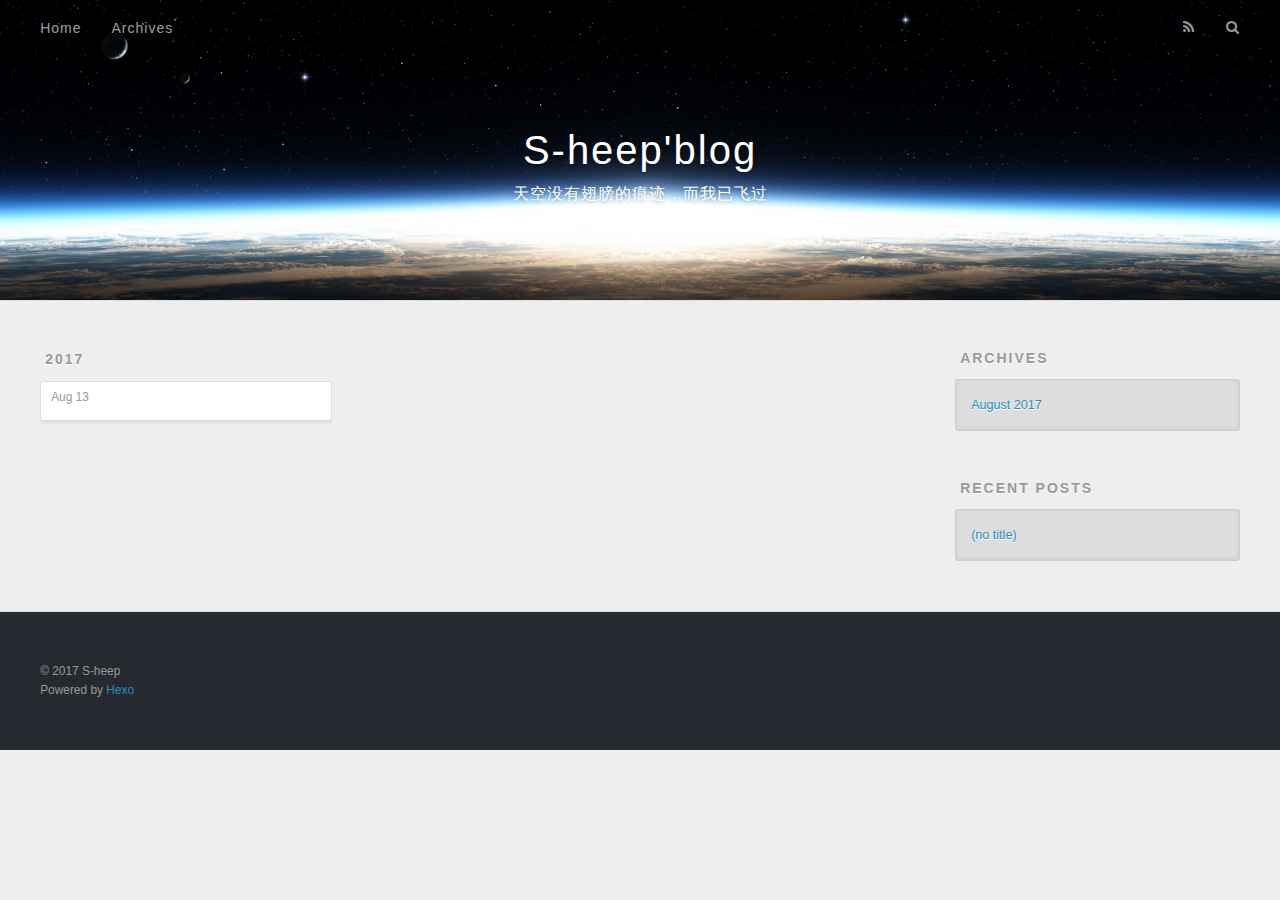
==== commit d354f657: "Site updated: 2017-08-18 13:36:21" ====
--- a/archives/index.html
+++ b/archives/index.html
@@ -1,100 +1,11 @@
 <!DOCTYPE html>
-
-
-
+<html>
+<head>
+  <meta charset="utf-8">
   
-
-
-<html class="theme-next muse use-motion" lang="zh-Hans">
-<head>
-  <meta charset="UTF-8"/>
-<meta http-equiv="X-UA-Compatible" content="IE=edge" />
-<meta name="viewport" content="width=device-width, initial-scale=1, maximum-scale=1"/>
-<meta name="theme-color" content="#222">
-
-
-
-
-
-
-
-
-
-<meta http-equiv="Cache-Control" content="no-transform" />
-<meta http-equiv="Cache-Control" content="no-siteapp" />
-
-
-
-
-
-
-
-
-
-
-
-
-
-
-
-  
-  
-  <link href="/lib/fancybox/source/jquery.fancybox.css?v=2.1.5" rel="stylesheet" type="text/css" />
-
-
-
-
-  
-  
-  
-  
-
-  
-    
-    
-  
-
-  
-
-  
-
-  
-
-  
-
-  
-    
-    
-    <link href="//fonts.googleapis.com/css?family=Lato:300,300italic,400,400italic,700,700italic&subset=latin,latin-ext" rel="stylesheet" type="text/css">
-  
-
-
-
-
-
-
-<link href="/lib/font-awesome/css/font-awesome.min.css?v=4.6.2" rel="stylesheet" type="text/css" />
-
-<link href="/css/main.css?v=5.1.2" rel="stylesheet" type="text/css" />
-
-
-  <meta name="keywords" content="Hexo, NexT" />
-
-
-
-
-
-
-
-
-  <link rel="shortcut icon" type="image/x-icon" href="/favicon.ico?v=5.1.2" />
-
-
-
-
-
-
-<meta name="description" content="S-heep&apos;blog">
+  <title>Archives | S-heep&#39;blog</title>
+  <meta name="viewport" content="width=device-width, initial-scale=1, maximum-scale=1">
+  <meta name="description" content="S-heep&apos;blog">
 <meta name="keywords" content="Programming">
 <meta property="og:type" content="website">
 <meta property="og:title" content="S-heep&#39;blog">
@@ -105,460 +16,154 @@
 <meta name="twitter:card" content="summary">
 <meta name="twitter:title" content="S-heep&#39;blog">
 <meta name="twitter:description" content="S-heep&apos;blog">
-
-
-
-<script type="text/javascript" id="hexo.configurations">
-  var NexT = window.NexT || {};
-  var CONFIG = {
-    root: '/',
-    scheme: 'Muse',
-    sidebar: {"position":"left","display":"post","offset":12,"offset_float":12,"b2t":false,"scrollpercent":false,"onmobile":false},
-    fancybox: true,
-    tabs: true,
-    motion: true,
-    duoshuo: {
-      userId: '0',
-      author: '博主'
-    },
-    algolia: {
-      applicationID: '',
-      apiKey: '',
-      indexName: '',
-      hits: {"per_page":10},
-      labels: {"input_placeholder":"Search for Posts","hits_empty":"We didn't find any results for the search: ${query}","hits_stats":"${hits} results found in ${time} ms"}
-    }
-  };
-</script>
-
-
-
-  <link rel="canonical" href="http://yoursite.com/archives/"/>
-
-
-
-
-
-  <title>归档 | S-heep'blog</title>
   
-
-
-
-
-
-
-
+    <link rel="alternate" href="/atom.xml" title="S-heep&#39;blog" type="application/atom+xml">
+  
+  
+    <link rel="icon" href="/favicon.png">
+  
+  
+    <link href="//fonts.googleapis.com/css?family=Source+Code+Pro" rel="stylesheet" type="text/css">
+  
+  <link rel="stylesheet" href="/css/style.css">
+  
 
 </head>
 
-<body itemscope itemtype="http://schema.org/WebPage" lang="zh-Hans">
-
+<body>
+  <div id="container">
+    <div id="wrap">
+      <header id="header">
+  <div id="banner"></div>
+  <div id="header-outer" class="outer">
+    <div id="header-title" class="inner">
+      <h1 id="logo-wrap">
+        <a href="/" id="logo">S-heep&#39;blog</a>
+      </h1>
+      
+        <h2 id="subtitle-wrap">
+          <a href="/" id="subtitle">天空没有翅膀的痕迹，而我已飞过</a>
+        </h2>
+      
+    </div>
+    <div id="header-inner" class="inner">
+      <nav id="main-nav">
+        <a id="main-nav-toggle" class="nav-icon"></a>
+        
+          <a class="main-nav-link" href="/">Home</a>
+        
+          <a class="main-nav-link" href="/archives">Archives</a>
+        
+      </nav>
+      <nav id="sub-nav">
+        
+          <a id="nav-rss-link" class="nav-icon" href="/atom.xml" title="RSS Feed"></a>
+        
+        <a id="nav-search-btn" class="nav-icon" title="Search"></a>
+      </nav>
+      <div id="search-form-wrap">
+        <form action="//google.com/search" method="get" accept-charset="UTF-8" class="search-form"><input type="search" name="q" class="search-form-input" placeholder="Search"><button type="submit" class="search-form-submit">&#xF002;</button><input type="hidden" name="sitesearch" value="http://yoursite.com"></form>
+      </div>
+    </div>
+  </div>
+</header>
+      <div class="outer">
+        <section id="main">
   
   
     
+    
+      
+      
+      <section class="archives-wrap">
+        <div class="archive-year-wrap">
+          <a href="/archives/2017" class="archive-year">2017</a>
+        </div>
+        <div class="archives">
+    
+    <article class="archive-article archive-type-post">
+  <div class="archive-article-inner">
+    <header class="archive-article-header">
+      <a href="/2017/08/13/测试博客/" class="archive-article-date">
+  <time datetime="2017-08-13T03:36:49.000Z" itemprop="datePublished">Aug 13</time>
+</a>
+      
+    </header>
+  </div>
+</article>
+  
+  
+    </div></section>
   
 
-  <div class="container sidebar-position-left  page-archive  ">
-    <div class="headband"></div>
-
-    <header id="header" class="header" itemscope itemtype="http://schema.org/WPHeader">
-      <div class="header-inner"><div class="site-brand-wrapper">
-  <div class="site-meta ">
+</section>
+        
+          <aside id="sidebar">
+  
     
 
-    <div class="custom-logo-site-title">
-      <a href="/"  class="brand" rel="start">
-        <span class="logo-line-before"><i></i></span>
-        <span class="site-title">S-heep'blog</span>
-        <span class="logo-line-after"><i></i></span>
-      </a>
-    </div>
-      
-        <p class="site-subtitle">天空没有翅膀的痕迹，而我已飞过</p>
-      
-  </div>
-
-  <div class="site-nav-toggle">
-    <button>
-      <span class="btn-bar"></span>
-      <span class="btn-bar"></span>
-      <span class="btn-bar"></span>
-    </button>
-  </div>
-</div>
-
-<nav class="site-nav">
   
+    
 
   
-    <ul id="menu" class="menu">
-      
-        
-        <li class="menu-item menu-item-home">
-          <a href="/" rel="section">
-            
-              <i class="menu-item-icon fa fa-fw fa-home"></i> <br />
-            
-            首页
-          </a>
-        </li>
-      
-        
-        <li class="menu-item menu-item-archives">
-          <a href="/archives/" rel="section">
-            
-              <i class="menu-item-icon fa fa-fw fa-archive"></i> <br />
-            
-            归档
-          </a>
-        </li>
-      
-        
-        <li class="menu-item menu-item-tags">
-          <a href="/tags/" rel="section">
-            
-              <i class="menu-item-icon fa fa-fw fa-tags"></i> <br />
-            
-            标签
-          </a>
-        </li>
-      
-
-      
-    </ul>
+    
   
-
-  
-</nav>
-
-
-
- </div>
-    </header>
-
-    <main id="main" class="main">
-      <div class="main-inner">
-        <div class="content-wrap">
-          <div id="content" class="content">
-            
-
-  
-  
-  
-  <div class="post-block archive">
-    <div id="posts" class="posts-collapse">
-      <span class="archive-move-on"></span>
-
-      <span class="archive-page-counter">
-        
-        
-        
-          
-        
-        嗯..! 目前共计 1 篇日志。 继续努力。
-      </span>
-
-      
-
-        
-        
-        
-
-        
-          
-          <div class="collection-title">
-            <h2 class="archive-year motion-element" id="archive-year-2017">2017</h2>
-          </div>
-        
-        
-
-        
-
-  <article class="post post-type-normal" itemscope itemtype="http://schema.org/Article">
-    <header class="post-header">
-
-      <h2 class="post-title">
-        
-            <a class="post-title-link" href="/2017/08/13/这是一篇测试博客/" itemprop="url">
-              
-                <span itemprop="name">未命名</span>
-              
-            </a>
-        
-      </h2>
-
-      <div class="post-meta">
-        <time class="post-time" itemprop="dateCreated"
-              datetime="2017-08-13T11:36:49+08:00"
-              content="2017-08-13" >
-          08-13
-        </time>
-      </div>
-
-    </header>
-  </article>
-
-
-
-      
-
-    </div>
-  </div>
-  
-  
-  
-
-  
-
-
-
-          </div>
-          
-
-
-          
-
-        </div>
-        
-          
-  
-  <div class="sidebar-toggle">
-    <div class="sidebar-toggle-line-wrap">
-      <span class="sidebar-toggle-line sidebar-toggle-line-first"></span>
-      <span class="sidebar-toggle-line sidebar-toggle-line-middle"></span>
-      <span class="sidebar-toggle-line sidebar-toggle-line-last"></span>
+    
+  <div class="widget-wrap">
+    <h3 class="widget-title">Archives</h3>
+    <div class="widget">
+      <ul class="archive-list"><li class="archive-list-item"><a class="archive-list-link" href="/archives/2017/08/">August 2017</a></li></ul>
     </div>
   </div>
 
-  <aside id="sidebar" class="sidebar">
+
+  
     
-    <div class="sidebar-inner">
-
-      
-
-      
-
-      <section class="site-overview sidebar-panel sidebar-panel-active">
-        <div class="site-author motion-element" itemprop="author" itemscope itemtype="http://schema.org/Person">
-          <img class="site-author-image" itemprop="image"
-               src="/images/avatar.gif"
-               alt="S-heep" />
-          <p class="site-author-name" itemprop="name">S-heep</p>
-           
-              <p class="site-description motion-element" itemprop="description">S-heep'blog</p>
-          
-        </div>
-        <nav class="site-state motion-element">
-
-          
-            <div class="site-state-item site-state-posts">
-              <a href="/archives/">
-                <span class="site-state-item-count">1</span>
-                <span class="site-state-item-name">日志</span>
-              </a>
-            </div>
-          
-
-          
-
-          
-
-        </nav>
-
+  <div class="widget-wrap">
+    <h3 class="widget-title">Recent Posts</h3>
+    <div class="widget">
+      <ul>
         
-
-        <div class="links-of-author motion-element">
-          
-        </div>
-
+          <li>
+            <a href="/2017/08/13/测试博客/">(no title)</a>
+          </li>
         
-        
-
-        
-        
-
-        
-
-
-      </section>
-
-      
-
-      
-
+      </ul>
     </div>
-  </aside>
-
-
-        
-      </div>
-    </main>
-
-    <footer id="footer" class="footer">
-      <div class="footer-inner">
-        <div class="copyright" >
-  
-  &copy; 
-  <span itemprop="copyrightYear">2017</span>
-  <span class="with-love">
-    <i class="fa fa-heart"></i>
-  </span>
-  <span class="author" itemprop="copyrightHolder">S-heep</span>
-</div>
-
-
-<div class="powered-by">
-  由 <a class="theme-link" href="https://hexo.io">Hexo</a> 强力驱动
-</div>
-
-<div class="theme-info">
-  主题 -
-  <a class="theme-link" href="https://github.com/iissnan/hexo-theme-next">
-    NexT.Muse
-  </a>
-</div>
-
-
-        
-
-
-
-
-
-
-
-        
-      </div>
-    </footer>
-
-    
-      <div class="back-to-top">
-        <i class="fa fa-arrow-up"></i>
-        
-      </div>
-    
-
   </div>
 
   
+</aside>
+        
+      </div>
+      <footer id="footer">
+  
+  <div class="outer">
+    <div id="footer-info" class="inner">
+      &copy; 2017 S-heep<br>
+      Powered by <a href="http://hexo.io/" target="_blank">Hexo</a>
+    </div>
+  </div>
+</footer>
+    </div>
+    <nav id="mobile-nav">
+  
+    <a href="/" class="mobile-nav-link">Home</a>
+  
+    <a href="/archives" class="mobile-nav-link">Archives</a>
+  
+</nav>
+    
 
-<script type="text/javascript">
-  if (Object.prototype.toString.call(window.Promise) !== '[object Function]') {
-    window.Promise = null;
-  }
-</script>
+<script src="//ajax.googleapis.com/ajax/libs/jquery/2.0.3/jquery.min.js"></script>
 
 
+  <link rel="stylesheet" href="/fancybox/jquery.fancybox.css">
+  <script src="/fancybox/jquery.fancybox.pack.js"></script>
 
 
+<script src="/js/script.js"></script>
 
-
-
-
-
-  
-
-
-
-
-
-
-
-
-
-
-
-
-  
-  <script type="text/javascript" src="/lib/jquery/index.js?v=2.1.3"></script>
-
-  
-  <script type="text/javascript" src="/lib/fastclick/lib/fastclick.min.js?v=1.0.6"></script>
-
-  
-  <script type="text/javascript" src="/lib/jquery_lazyload/jquery.lazyload.js?v=1.9.7"></script>
-
-  
-  <script type="text/javascript" src="/lib/velocity/velocity.min.js?v=1.2.1"></script>
-
-  
-  <script type="text/javascript" src="/lib/velocity/velocity.ui.min.js?v=1.2.1"></script>
-
-  
-  <script type="text/javascript" src="/lib/fancybox/source/jquery.fancybox.pack.js?v=2.1.5"></script>
-
-
-  
-
-
-  <script type="text/javascript" src="/js/src/utils.js?v=5.1.2"></script>
-
-  <script type="text/javascript" src="/js/src/motion.js?v=5.1.2"></script>
-
-
-
-  
-  
-
-  
-  
-    <script type="text/javascript" id="motion.page.archive">
-      $('.archive-year').velocity('transition.slideLeftIn');
-    </script>
-  
-
-
-  
-
-
-  <script type="text/javascript" src="/js/src/bootstrap.js?v=5.1.2"></script>
-
-
-
-  
-
-
-  
-
-
-
-
-	
-
-
-
-
-
-  
-
-
-
-
-
-  
-
-
-
-
-
-
-  
-
-
-
-
-
-  
-
-  
-
-  
-
-  
-
-  
-
-  
-
+  </div>
 </body>
-</html>
+</html>--- a/css/style.css
+++ b/css/style.css
@@ -0,0 +1,1374 @@
+body {
+  width: 100%;
+}
+body:before,
+body:after {
+  content: "";
+  display: table;
+}
+body:after {
+  clear: both;
+}
+html,
+body,
+div,
+span,
+applet,
+object,
+iframe,
+h1,
+h2,
+h3,
+h4,
+h5,
+h6,
+p,
+blockquote,
+pre,
+a,
+abbr,
+acronym,
+address,
+big,
+cite,
+code,
+del,
+dfn,
+em,
+img,
+ins,
+kbd,
+q,
+s,
+samp,
+small,
+strike,
+strong,
+sub,
+sup,
+tt,
+var,
+dl,
+dt,
+dd,
+ol,
+ul,
+li,
+fieldset,
+form,
+label,
+legend,
+table,
+caption,
+tbody,
+tfoot,
+thead,
+tr,
+th,
+td {
+  margin: 0;
+  padding: 0;
+  border: 0;
+  outline: 0;
+  font-weight: inherit;
+  font-style: inherit;
+  font-family: inherit;
+  font-size: 100%;
+  vertical-align: baseline;
+}
+body {
+  line-height: 1;
+  color: #000;
+  background: #fff;
+}
+ol,
+ul {
+  list-style: none;
+}
+table {
+  border-collapse: separate;
+  border-spacing: 0;
+  vertical-align: middle;
+}
+caption,
+th,
+td {
+  text-align: left;
+  font-weight: normal;
+  vertical-align: middle;
+}
+a img {
+  border: none;
+}
+input,
+button {
+  margin: 0;
+  padding: 0;
+}
+input::-moz-focus-inner,
+button::-moz-focus-inner {
+  border: 0;
+  padding: 0;
+}
+@font-face {
+  font-family: FontAwesome;
+  font-style: normal;
+  font-weight: normal;
+  src: url("fonts/fontawesome-webfont.eot?v=#4.0.3");
+  src: url("fonts/fontawesome-webfont.eot?#iefix&v=#4.0.3") format("embedded-opentype"), url("fonts/fontawesome-webfont.woff?v=#4.0.3") format("woff"), url("fonts/fontawesome-webfont.ttf?v=#4.0.3") format("truetype"), url("fonts/fontawesome-webfont.svg#fontawesomeregular?v=#4.0.3") format("svg");
+}
+html,
+body,
+#container {
+  height: 100%;
+}
+body {
+  background: #eee;
+  font: 14px "Helvetica Neue", Helvetica, Arial, sans-serif;
+  -webkit-text-size-adjust: 100%;
+}
+.outer {
+  max-width: 1220px;
+  margin: 0 auto;
+  padding: 0 20px;
+}
+.outer:before,
+.outer:after {
+  content: "";
+  display: table;
+}
+.outer:after {
+  clear: both;
+}
+.inner {
+  display: inline;
+  float: left;
+  width: 98.33333333333333%;
+  margin: 0 0.833333333333333%;
+}
+.left,
+.alignleft {
+  float: left;
+}
+.right,
+.alignright {
+  float: right;
+}
+.clear {
+  clear: both;
+}
+#container {
+  position: relative;
+}
+.mobile-nav-on {
+  overflow: hidden;
+}
+#wrap {
+  height: 100%;
+  width: 100%;
+  position: absolute;
+  top: 0;
+  left: 0;
+  -webkit-transition: 0.2s ease-out;
+  -moz-transition: 0.2s ease-out;
+  -ms-transition: 0.2s ease-out;
+  transition: 0.2s ease-out;
+  z-index: 1;
+  background: #eee;
+}
+.mobile-nav-on #wrap {
+  left: 280px;
+}
+@media screen and (min-width: 768px) {
+  #main {
+    display: inline;
+    float: left;
+    width: 73.33333333333333%;
+    margin: 0 0.833333333333333%;
+  }
+}
+.article-date,
+.article-category-link,
+.archive-year,
+.widget-title {
+  text-decoration: none;
+  text-transform: uppercase;
+  letter-spacing: 2px;
+  color: #999;
+  margin-bottom: 1em;
+  margin-left: 5px;
+  line-height: 1em;
+  text-shadow: 0 1px #fff;
+  font-weight: bold;
+}
+.article-inner,
+.archive-article-inner {
+  background: #fff;
+  -webkit-box-shadow: 1px 2px 3px #ddd;
+  box-shadow: 1px 2px 3px #ddd;
+  border: 1px solid #ddd;
+  border-radius: 3px;
+}
+.article-entry h1,
+.widget h1 {
+  font-size: 2em;
+}
+.article-entry h2,
+.widget h2 {
+  font-size: 1.5em;
+}
+.article-entry h3,
+.widget h3 {
+  font-size: 1.3em;
+}
+.article-entry h4,
+.widget h4 {
+  font-size: 1.2em;
+}
+.article-entry h5,
+.widget h5 {
+  font-size: 1em;
+}
+.article-entry h6,
+.widget h6 {
+  font-size: 1em;
+  color: #999;
+}
+.article-entry hr,
+.widget hr {
+  border: 1px dashed #ddd;
+}
+.article-entry strong,
+.widget strong {
+  font-weight: bold;
+}
+.article-entry em,
+.widget em,
+.article-entry cite,
+.widget cite {
+  font-style: italic;
+}
+.article-entry sup,
+.widget sup,
+.article-entry sub,
+.widget sub {
+  font-size: 0.75em;
+  line-height: 0;
+  position: relative;
+  vertical-align: baseline;
+}
+.article-entry sup,
+.widget sup {
+  top: -0.5em;
+}
+.article-entry sub,
+.widget sub {
+  bottom: -0.2em;
+}
+.article-entry small,
+.widget small {
+  font-size: 0.85em;
+}
+.article-entry acronym,
+.widget acronym,
+.article-entry abbr,
+.widget abbr {
+  border-bottom: 1px dotted;
+}
+.article-entry ul,
+.widget ul,
+.article-entry ol,
+.widget ol,
+.article-entry dl,
+.widget dl {
+  margin: 0 20px;
+  line-height: 1.6em;
+}
+.article-entry ul ul,
+.widget ul ul,
+.article-entry ol ul,
+.widget ol ul,
+.article-entry ul ol,
+.widget ul ol,
+.article-entry ol ol,
+.widget ol ol {
+  margin-top: 0;
+  margin-bottom: 0;
+}
+.article-entry ul,
+.widget ul {
+  list-style: disc;
+}
+.article-entry ol,
+.widget ol {
+  list-style: decimal;
+}
+.article-entry dt,
+.widget dt {
+  font-weight: bold;
+}
+#header {
+  height: 300px;
+  position: relative;
+  border-bottom: 1px solid #ddd;
+}
+#header:before,
+#header:after {
+  content: "";
+  position: absolute;
+  left: 0;
+  right: 0;
+  height: 40px;
+}
+#header:before {
+  top: 0;
+  background: -webkit-linear-gradient(rgba(0,0,0,0.2), transparent);
+  background: -moz-linear-gradient(rgba(0,0,0,0.2), transparent);
+  background: -ms-linear-gradient(rgba(0,0,0,0.2), transparent);
+  background: linear-gradient(rgba(0,0,0,0.2), transparent);
+}
+#header:after {
+  bottom: 0;
+  background: -webkit-linear-gradient(transparent, rgba(0,0,0,0.2));
+  background: -moz-linear-gradient(transparent, rgba(0,0,0,0.2));
+  background: -ms-linear-gradient(transparent, rgba(0,0,0,0.2));
+  background: linear-gradient(transparent, rgba(0,0,0,0.2));
+}
+#header-outer {
+  height: 100%;
+  position: relative;
+}
+#header-inner {
+  position: relative;
+  overflow: hidden;
+}
+#banner {
+  position: absolute;
+  top: 0;
+  left: 0;
+  width: 100%;
+  height: 100%;
+  background: url("images/banner.jpg") center #000;
+  -webkit-background-size: cover;
+  -moz-background-size: cover;
+  background-size: cover;
+  z-index: -1;
+}
+#header-title {
+  text-align: center;
+  height: 40px;
+  position: absolute;
+  top: 50%;
+  left: 0;
+  margin-top: -20px;
+}
+#logo,
+#subtitle {
+  text-decoration: none;
+  color: #fff;
+  font-weight: 300;
+  text-shadow: 0 1px 4px rgba(0,0,0,0.3);
+}
+#logo {
+  font-size: 40px;
+  line-height: 40px;
+  letter-spacing: 2px;
+}
+#subtitle {
+  font-size: 16px;
+  line-height: 16px;
+  letter-spacing: 1px;
+}
+#subtitle-wrap {
+  margin-top: 16px;
+}
+#main-nav {
+  float: left;
+  margin-left: -15px;
+}
+.nav-icon,
+.main-nav-link {
+  float: left;
+  color: #fff;
+  opacity: 0.6;
+  text-decoration: none;
+  text-shadow: 0 1px rgba(0,0,0,0.2);
+  -webkit-transition: opacity 0.2s;
+  -moz-transition: opacity 0.2s;
+  -ms-transition: opacity 0.2s;
+  transition: opacity 0.2s;
+  display: block;
+  padding: 20px 15px;
+}
+.nav-icon:hover,
+.main-nav-link:hover {
+  opacity: 1;
+}
+.nav-icon {
+  font-family: FontAwesome;
+  text-align: center;
+  font-size: 14px;
+  width: 14px;
+  height: 14px;
+  padding: 20px 15px;
+  position: relative;
+  cursor: pointer;
+}
+.main-nav-link {
+  font-weight: 300;
+  letter-spacing: 1px;
+}
+@media screen and (max-width: 479px) {
+  .main-nav-link {
+    display: none;
+  }
+}
+#main-nav-toggle {
+  display: none;
+}
+#main-nav-toggle:before {
+  content: "\f0c9";
+}
+@media screen and (max-width: 479px) {
+  #main-nav-toggle {
+    display: block;
+  }
+}
+#sub-nav {
+  float: right;
+  margin-right: -15px;
+}
+#nav-rss-link:before {
+  content: "\f09e";
+}
+#nav-search-btn:before {
+  content: "\f002";
+}
+#search-form-wrap {
+  position: absolute;
+  top: 15px;
+  width: 150px;
+  height: 30px;
+  right: -150px;
+  opacity: 0;
+  -webkit-transition: 0.2s ease-out;
+  -moz-transition: 0.2s ease-out;
+  -ms-transition: 0.2s ease-out;
+  transition: 0.2s ease-out;
+}
+#search-form-wrap.on {
+  opacity: 1;
+  right: 0;
+}
+@media screen and (max-width: 479px) {
+  #search-form-wrap {
+    width: 100%;
+    right: -100%;
+  }
+}
+.search-form {
+  position: absolute;
+  top: 0;
+  left: 0;
+  right: 0;
+  background: #fff;
+  padding: 5px 15px;
+  border-radius: 15px;
+  -webkit-box-shadow: 0 0 10px rgba(0,0,0,0.3);
+  box-shadow: 0 0 10px rgba(0,0,0,0.3);
+}
+.search-form-input {
+  border: none;
+  background: none;
+  color: #555;
+  width: 100%;
+  font: 13px "Helvetica Neue", Helvetica, Arial, sans-serif;
+  outline: none;
+}
+.search-form-input::-webkit-search-results-decoration,
+.search-form-input::-webkit-search-cancel-button {
+  -webkit-appearance: none;
+}
+.search-form-submit {
+  position: absolute;
+  top: 50%;
+  right: 10px;
+  margin-top: -7px;
+  font: 13px FontAwesome;
+  border: none;
+  background: none;
+  color: #bbb;
+  cursor: pointer;
+}
+.search-form-submit:hover,
+.search-form-submit:focus {
+  color: #777;
+}
+.article {
+  margin: 50px 0;
+}
+.article-inner {
+  overflow: hidden;
+}
+.article-meta:before,
+.article-meta:after {
+  content: "";
+  display: table;
+}
+.article-meta:after {
+  clear: both;
+}
+.article-date {
+  float: left;
+}
+.article-category {
+  float: left;
+  line-height: 1em;
+  color: #ccc;
+  text-shadow: 0 1px #fff;
+  margin-left: 8px;
+}
+.article-category:before {
+  content: "\2022";
+}
+.article-category-link {
+  margin: 0 12px 1em;
+}
+.article-header {
+  padding: 20px 20px 0;
+}
+.article-title {
+  text-decoration: none;
+  font-size: 2em;
+  font-weight: bold;
+  color: #555;
+  line-height: 1.1em;
+  -webkit-transition: color 0.2s;
+  -moz-transition: color 0.2s;
+  -ms-transition: color 0.2s;
+  transition: color 0.2s;
+}
+a.article-title:hover {
+  color: #258fb8;
+}
+.article-entry {
+  color: #555;
+  padding: 0 20px;
+}
+.article-entry:before,
+.article-entry:after {
+  content: "";
+  display: table;
+}
+.article-entry:after {
+  clear: both;
+}
+.article-entry p,
+.article-entry table {
+  line-height: 1.6em;
+  margin: 1.6em 0;
+}
+.article-entry h1,
+.article-entry h2,
+.article-entry h3,
+.article-entry h4,
+.article-entry h5,
+.article-entry h6 {
+  font-weight: bold;
+}
+.article-entry h1,
+.article-entry h2,
+.article-entry h3,
+.article-entry h4,
+.article-entry h5,
+.article-entry h6 {
+  line-height: 1.1em;
+  margin: 1.1em 0;
+}
+.article-entry a {
+  color: #258fb8;
+  text-decoration: none;
+}
+.article-entry a:hover {
+  text-decoration: underline;
+}
+.article-entry ul,
+.article-entry ol,
+.article-entry dl {
+  margin-top: 1.6em;
+  margin-bottom: 1.6em;
+}
+.article-entry img,
+.article-entry video {
+  max-width: 100%;
+  height: auto;
+  display: block;
+  margin: auto;
+}
+.article-entry iframe {
+  border: none;
+}
+.article-entry table {
+  width: 100%;
+  border-collapse: collapse;
+  border-spacing: 0;
+}
+.article-entry th {
+  font-weight: bold;
+  border-bottom: 3px solid #ddd;
+  padding-bottom: 0.5em;
+}
+.article-entry td {
+  border-bottom: 1px solid #ddd;
+  padding: 10px 0;
+}
+.article-entry blockquote {
+  font-family: Georgia, "Times New Roman", serif;
+  font-size: 1.4em;
+  margin: 1.6em 20px;
+  text-align: center;
+}
+.article-entry blockquote footer {
+  font-size: 14px;
+  margin: 1.6em 0;
+  font-family: "Helvetica Neue", Helvetica, Arial, sans-serif;
+}
+.article-entry blockquote footer cite:before {
+  content: "—";
+  padding: 0 0.5em;
+}
+.article-entry .pullquote {
+  text-align: left;
+  width: 45%;
+  margin: 0;
+}
+.article-entry .pullquote.left {
+  margin-left: 0.5em;
+  margin-right: 1em;
+}
+.article-entry .pullquote.right {
+  margin-right: 0.5em;
+  margin-left: 1em;
+}
+.article-entry .caption {
+  color: #999;
+  display: block;
+  font-size: 0.9em;
+  margin-top: 0.5em;
+  position: relative;
+  text-align: center;
+}
+.article-entry .video-container {
+  position: relative;
+  padding-top: 56.25%;
+  height: 0;
+  overflow: hidden;
+}
+.article-entry .video-container iframe,
+.article-entry .video-container object,
+.article-entry .video-container embed {
+  position: absolute;
+  top: 0;
+  left: 0;
+  width: 100%;
+  height: 100%;
+  margin-top: 0;
+}
+.article-more-link a {
+  display: inline-block;
+  line-height: 1em;
+  padding: 6px 15px;
+  border-radius: 15px;
+  background: #eee;
+  color: #999;
+  text-shadow: 0 1px #fff;
+  text-decoration: none;
+}
+.article-more-link a:hover {
+  background: #258fb8;
+  color: #fff;
+  text-decoration: none;
+  text-shadow: 0 1px #1e7293;
+}
+.article-footer {
+  font-size: 0.85em;
+  line-height: 1.6em;
+  border-top: 1px solid #ddd;
+  padding-top: 1.6em;
+  margin: 0 20px 20px;
+}
+.article-footer:before,
+.article-footer:after {
+  content: "";
+  display: table;
+}
+.article-footer:after {
+  clear: both;
+}
+.article-footer a {
+  color: #999;
+  text-decoration: none;
+}
+.article-footer a:hover {
+  color: #555;
+}
+.article-tag-list-item {
+  float: left;
+  margin-right: 10px;
+}
+.article-tag-list-link:before {
+  content: "#";
+}
+.article-comment-link {
+  float: right;
+}
+.article-comment-link:before {
+  content: "\f075";
+  font-family: FontAwesome;
+  padding-right: 8px;
+}
+.article-share-link {
+  cursor: pointer;
+  float: right;
+  margin-left: 20px;
+}
+.article-share-link:before {
+  content: "\f064";
+  font-family: FontAwesome;
+  padding-right: 6px;
+}
+#article-nav {
+  position: relative;
+}
+#article-nav:before,
+#article-nav:after {
+  content: "";
+  display: table;
+}
+#article-nav:after {
+  clear: both;
+}
+@media screen and (min-width: 768px) {
+  #article-nav {
+    margin: 50px 0;
+  }
+  #article-nav:before {
+    width: 8px;
+    height: 8px;
+    position: absolute;
+    top: 50%;
+    left: 50%;
+    margin-top: -4px;
+    margin-left: -4px;
+    content: "";
+    border-radius: 50%;
+    background: #ddd;
+    -webkit-box-shadow: 0 1px 2px #fff;
+    box-shadow: 0 1px 2px #fff;
+  }
+}
+.article-nav-link-wrap {
+  text-decoration: none;
+  text-shadow: 0 1px #fff;
+  color: #999;
+  -webkit-box-sizing: border-box;
+  -moz-box-sizing: border-box;
+  box-sizing: border-box;
+  margin-top: 50px;
+  text-align: center;
+  display: block;
+}
+.article-nav-link-wrap:hover {
+  color: #555;
+}
+@media screen and (min-width: 768px) {
+  .article-nav-link-wrap {
+    width: 50%;
+    margin-top: 0;
+  }
+}
+@media screen and (min-width: 768px) {
+  #article-nav-newer {
+    float: left;
+    text-align: right;
+    padding-right: 20px;
+  }
+}
+@media screen and (min-width: 768px) {
+  #article-nav-older {
+    float: right;
+    text-align: left;
+    padding-left: 20px;
+  }
+}
+.article-nav-caption {
+  text-transform: uppercase;
+  letter-spacing: 2px;
+  color: #ddd;
+  line-height: 1em;
+  font-weight: bold;
+}
+#article-nav-newer .article-nav-caption {
+  margin-right: -2px;
+}
+.article-nav-title {
+  font-size: 0.85em;
+  line-height: 1.6em;
+  margin-top: 0.5em;
+}
+.article-share-box {
+  position: absolute;
+  display: none;
+  background: #fff;
+  -webkit-box-shadow: 1px 2px 10px rgba(0,0,0,0.2);
+  box-shadow: 1px 2px 10px rgba(0,0,0,0.2);
+  border-radius: 3px;
+  margin-left: -145px;
+  overflow: hidden;
+  z-index: 1;
+}
+.article-share-box.on {
+  display: block;
+}
+.article-share-input {
+  width: 100%;
+  background: none;
+  -webkit-box-sizing: border-box;
+  -moz-box-sizing: border-box;
+  box-sizing: border-box;
+  font: 14px "Helvetica Neue", Helvetica, Arial, sans-serif;
+  padding: 0 15px;
+  color: #555;
+  outline: none;
+  border: 1px solid #ddd;
+  border-radius: 3px 3px 0 0;
+  height: 36px;
+  line-height: 36px;
+}
+.article-share-links {
+  background: #eee;
+}
+.article-share-links:before,
+.article-share-links:after {
+  content: "";
+  display: table;
+}
+.article-share-links:after {
+  clear: both;
+}
+.article-share-twitter,
+.article-share-facebook,
+.article-share-pinterest,
+.article-share-google {
+  width: 50px;
+  height: 36px;
+  display: block;
+  float: left;
+  position: relative;
+  color: #999;
+  text-shadow: 0 1px #fff;
+}
+.article-share-twitter:before,
+.article-share-facebook:before,
+.article-share-pinterest:before,
+.article-share-google:before {
+  font-size: 20px;
+  font-family: FontAwesome;
+  width: 20px;
+  height: 20px;
+  position: absolute;
+  top: 50%;
+  left: 50%;
+  margin-top: -10px;
+  margin-left: -10px;
+  text-align: center;
+}
+.article-share-twitter:hover,
+.article-share-facebook:hover,
+.article-share-pinterest:hover,
+.article-share-google:hover {
+  color: #fff;
+}
+.article-share-twitter:before {
+  content: "\f099";
+}
+.article-share-twitter:hover {
+  background: #00aced;
+  text-shadow: 0 1px #008abe;
+}
+.article-share-facebook:before {
+  content: "\f09a";
+}
+.article-share-facebook:hover {
+  background: #3b5998;
+  text-shadow: 0 1px #2f477a;
+}
+.article-share-pinterest:before {
+  content: "\f0d2";
+}
+.article-share-pinterest:hover {
+  background: #cb2027;
+  text-shadow: 0 1px #a21a1f;
+}
+.article-share-google:before {
+  content: "\f0d5";
+}
+.article-share-google:hover {
+  background: #dd4b39;
+  text-shadow: 0 1px #be3221;
+}
+.article-gallery {
+  background: #000;
+  position: relative;
+}
+.article-gallery-photos {
+  position: relative;
+  overflow: hidden;
+}
+.article-gallery-img {
+  display: none;
+  max-width: 100%;
+}
+.article-gallery-img:first-child {
+  display: block;
+}
+.article-gallery-img.loaded {
+  position: absolute;
+  display: block;
+}
+.article-gallery-img img {
+  display: block;
+  max-width: 100%;
+  margin: 0 auto;
+}
+#comments {
+  background: #fff;
+  -webkit-box-shadow: 1px 2px 3px #ddd;
+  box-shadow: 1px 2px 3px #ddd;
+  padding: 20px;
+  border: 1px solid #ddd;
+  border-radius: 3px;
+  margin: 50px 0;
+}
+#comments a {
+  color: #258fb8;
+}
+.archives-wrap {
+  margin: 50px 0;
+}
+.archives:before,
+.archives:after {
+  content: "";
+  display: table;
+}
+.archives:after {
+  clear: both;
+}
+.archive-year-wrap {
+  margin-bottom: 1em;
+}
+.archives {
+  -webkit-column-gap: 10px;
+  -moz-column-gap: 10px;
+  column-gap: 10px;
+}
+@media screen and (min-width: 480px) and (max-width: 767px) {
+  .archives {
+    -webkit-column-count: 2;
+    -moz-column-count: 2;
+    column-count: 2;
+  }
+}
+@media screen and (min-width: 768px) {
+  .archives {
+    -webkit-column-count: 3;
+    -moz-column-count: 3;
+    column-count: 3;
+  }
+}
+.archive-article {
+  -webkit-column-break-inside: avoid;
+  page-break-inside: avoid;
+  overflow: hidden;
+  break-inside: avoid-column;
+}
+.archive-article-inner {
+  padding: 10px;
+  margin-bottom: 15px;
+}
+.archive-article-title {
+  text-decoration: none;
+  font-weight: bold;
+  color: #555;
+  -webkit-transition: color 0.2s;
+  -moz-transition: color 0.2s;
+  -ms-transition: color 0.2s;
+  transition: color 0.2s;
+  line-height: 1.6em;
+}
+.archive-article-title:hover {
+  color: #258fb8;
+}
+.archive-article-footer {
+  margin-top: 1em;
+}
+.archive-article-date {
+  color: #999;
+  text-decoration: none;
+  font-size: 0.85em;
+  line-height: 1em;
+  margin-bottom: 0.5em;
+  display: block;
+}
+#page-nav {
+  margin: 50px auto;
+  background: #fff;
+  -webkit-box-shadow: 1px 2px 3px #ddd;
+  box-shadow: 1px 2px 3px #ddd;
+  border: 1px solid #ddd;
+  border-radius: 3px;
+  text-align: center;
+  color: #999;
+  overflow: hidden;
+}
+#page-nav:before,
+#page-nav:after {
+  content: "";
+  display: table;
+}
+#page-nav:after {
+  clear: both;
+}
+#page-nav a,
+#page-nav span {
+  padding: 10px 20px;
+  line-height: 1;
+  height: 2ex;
+}
+#page-nav a {
+  color: #999;
+  text-decoration: none;
+}
+#page-nav a:hover {
+  background: #999;
+  color: #fff;
+}
+#page-nav .prev {
+  float: left;
+}
+#page-nav .next {
+  float: right;
+}
+#page-nav .page-number {
+  display: inline-block;
+}
+@media screen and (max-width: 479px) {
+  #page-nav .page-number {
+    display: none;
+  }
+}
+#page-nav .current {
+  color: #555;
+  font-weight: bold;
+}
+#page-nav .space {
+  color: #ddd;
+}
+#footer {
+  background: #262a30;
+  padding: 50px 0;
+  border-top: 1px solid #ddd;
+  color: #999;
+}
+#footer a {
+  color: #258fb8;
+  text-decoration: none;
+}
+#footer a:hover {
+  text-decoration: underline;
+}
+#footer-info {
+  line-height: 1.6em;
+  font-size: 0.85em;
+}
+.article-entry pre,
+.article-entry .highlight {
+  background: #2d2d2d;
+  margin: 0 -20px;
+  padding: 15px 20px;
+  border-style: solid;
+  border-color: #ddd;
+  border-width: 1px 0;
+  overflow: auto;
+  color: #ccc;
+  line-height: 22.400000000000002px;
+}
+.article-entry .highlight .gutter pre,
+.article-entry .gist .gist-file .gist-data .line-numbers {
+  color: #666;
+  font-size: 0.85em;
+}
+.article-entry pre,
+.article-entry code {
+  font-family: "Source Code Pro", Consolas, Monaco, Menlo, Consolas, monospace;
+}
+.article-entry code {
+  background: #eee;
+  text-shadow: 0 1px #fff;
+  padding: 0 0.3em;
+}
+.article-entry pre code {
+  background: none;
+  text-shadow: none;
+  padding: 0;
+}
+.article-entry .highlight pre {
+  border: none;
+  margin: 0;
+  padding: 0;
+}
+.article-entry .highlight table {
+  margin: 0;
+  width: auto;
+}
+.article-entry .highlight td {
+  border: none;
+  padding: 0;
+}
+.article-entry .highlight figcaption {
+  font-size: 0.85em;
+  color: #999;
+  line-height: 1em;
+  margin-bottom: 1em;
+}
+.article-entry .highlight figcaption:before,
+.article-entry .highlight figcaption:after {
+  content: "";
+  display: table;
+}
+.article-entry .highlight figcaption:after {
+  clear: both;
+}
+.article-entry .highlight figcaption a {
+  float: right;
+}
+.article-entry .highlight .gutter pre {
+  text-align: right;
+  padding-right: 20px;
+}
+.article-entry .highlight .line {
+  height: 22.400000000000002px;
+}
+.article-entry .highlight .line.marked {
+  background: #515151;
+}
+.article-entry .gist {
+  margin: 0 -20px;
+  border-style: solid;
+  border-color: #ddd;
+  border-width: 1px 0;
+  background: #2d2d2d;
+  padding: 15px 20px 15px 0;
+}
+.article-entry .gist .gist-file {
+  border: none;
+  font-family: "Source Code Pro", Consolas, Monaco, Menlo, Consolas, monospace;
+  margin: 0;
+}
+.article-entry .gist .gist-file .gist-data {
+  background: none;
+  border: none;
+}
+.article-entry .gist .gist-file .gist-data .line-numbers {
+  background: none;
+  border: none;
+  padding: 0 20px 0 0;
+}
+.article-entry .gist .gist-file .gist-data .line-data {
+  padding: 0 !important;
+}
+.article-entry .gist .gist-file .highlight {
+  margin: 0;
+  padding: 0;
+  border: none;
+}
+.article-entry .gist .gist-file .gist-meta {
+  background: #2d2d2d;
+  color: #999;
+  font: 0.85em "Helvetica Neue", Helvetica, Arial, sans-serif;
+  text-shadow: 0 0;
+  padding: 0;
+  margin-top: 1em;
+  margin-left: 20px;
+}
+.article-entry .gist .gist-file .gist-meta a {
+  color: #258fb8;
+  font-weight: normal;
+}
+.article-entry .gist .gist-file .gist-meta a:hover {
+  text-decoration: underline;
+}
+pre .comment,
+pre .title {
+  color: #999;
+}
+pre .variable,
+pre .attribute,
+pre .tag,
+pre .regexp,
+pre .ruby .constant,
+pre .xml .tag .title,
+pre .xml .pi,
+pre .xml .doctype,
+pre .html .doctype,
+pre .css .id,
+pre .css .class,
+pre .css .pseudo {
+  color: #f2777a;
+}
+pre .number,
+pre .preprocessor,
+pre .built_in,
+pre .literal,
+pre .params,
+pre .constant {
+  color: #f99157;
+}
+pre .class,
+pre .ruby .class .title,
+pre .css .rules .attribute {
+  color: #9c9;
+}
+pre .string,
+pre .value,
+pre .inheritance,
+pre .header,
+pre .ruby .symbol,
+pre .xml .cdata {
+  color: #9c9;
+}
+pre .css .hexcolor {
+  color: #6cc;
+}
+pre .function,
+pre .python .decorator,
+pre .python .title,
+pre .ruby .function .title,
+pre .ruby .title .keyword,
+pre .perl .sub,
+pre .javascript .title,
+pre .coffeescript .title {
+  color: #69c;
+}
+pre .keyword,
+pre .javascript .function {
+  color: #c9c;
+}
+@media screen and (max-width: 479px) {
+  #mobile-nav {
+    position: absolute;
+    top: 0;
+    left: 0;
+    width: 280px;
+    height: 100%;
+    background: #191919;
+    border-right: 1px solid #fff;
+  }
+}
+@media screen and (max-width: 479px) {
+  .mobile-nav-link {
+    display: block;
+    color: #999;
+    text-decoration: none;
+    padding: 15px 20px;
+    font-weight: bold;
+  }
+  .mobile-nav-link:hover {
+    color: #fff;
+  }
+}
+@media screen and (min-width: 768px) {
+  #sidebar {
+    display: inline;
+    float: left;
+    width: 23.333333333333332%;
+    margin: 0 0.833333333333333%;
+  }
+}
+.widget-wrap {
+  margin: 50px 0;
+}
+.widget {
+  color: #777;
+  text-shadow: 0 1px #fff;
+  background: #ddd;
+  -webkit-box-shadow: 0 -1px 4px #ccc inset;
+  box-shadow: 0 -1px 4px #ccc inset;
+  border: 1px solid #ccc;
+  padding: 15px;
+  border-radius: 3px;
+}
+.widget a {
+  color: #258fb8;
+  text-decoration: none;
+}
+.widget a:hover {
+  text-decoration: underline;
+}
+.widget ul ul,
+.widget ol ul,
+.widget dl ul,
+.widget ul ol,
+.widget ol ol,
+.widget dl ol,
+.widget ul dl,
+.widget ol dl,
+.widget dl dl {
+  margin-left: 15px;
+  list-style: disc;
+}
+.widget {
+  line-height: 1.6em;
+  word-wrap: break-word;
+  font-size: 0.9em;
+}
+.widget ul,
+.widget ol {
+  list-style: none;
+  margin: 0;
+}
+.widget ul ul,
+.widget ol ul,
+.widget ul ol,
+.widget ol ol {
+  margin: 0 20px;
+}
+.widget ul ul,
+.widget ol ul {
+  list-style: disc;
+}
+.widget ul ol,
+.widget ol ol {
+  list-style: decimal;
+}
+.category-list-count,
+.tag-list-count,
+.archive-list-count {
+  padding-left: 5px;
+  color: #999;
+  font-size: 0.85em;
+}
+.category-list-count:before,
+.tag-list-count:before,
+.archive-list-count:before {
+  content: "(";
+}
+.category-list-count:after,
+.tag-list-count:after,
+.archive-list-count:after {
+  content: ")";
+}
+.tagcloud a {
+  margin-right: 5px;
+  display: inline-block;
+}
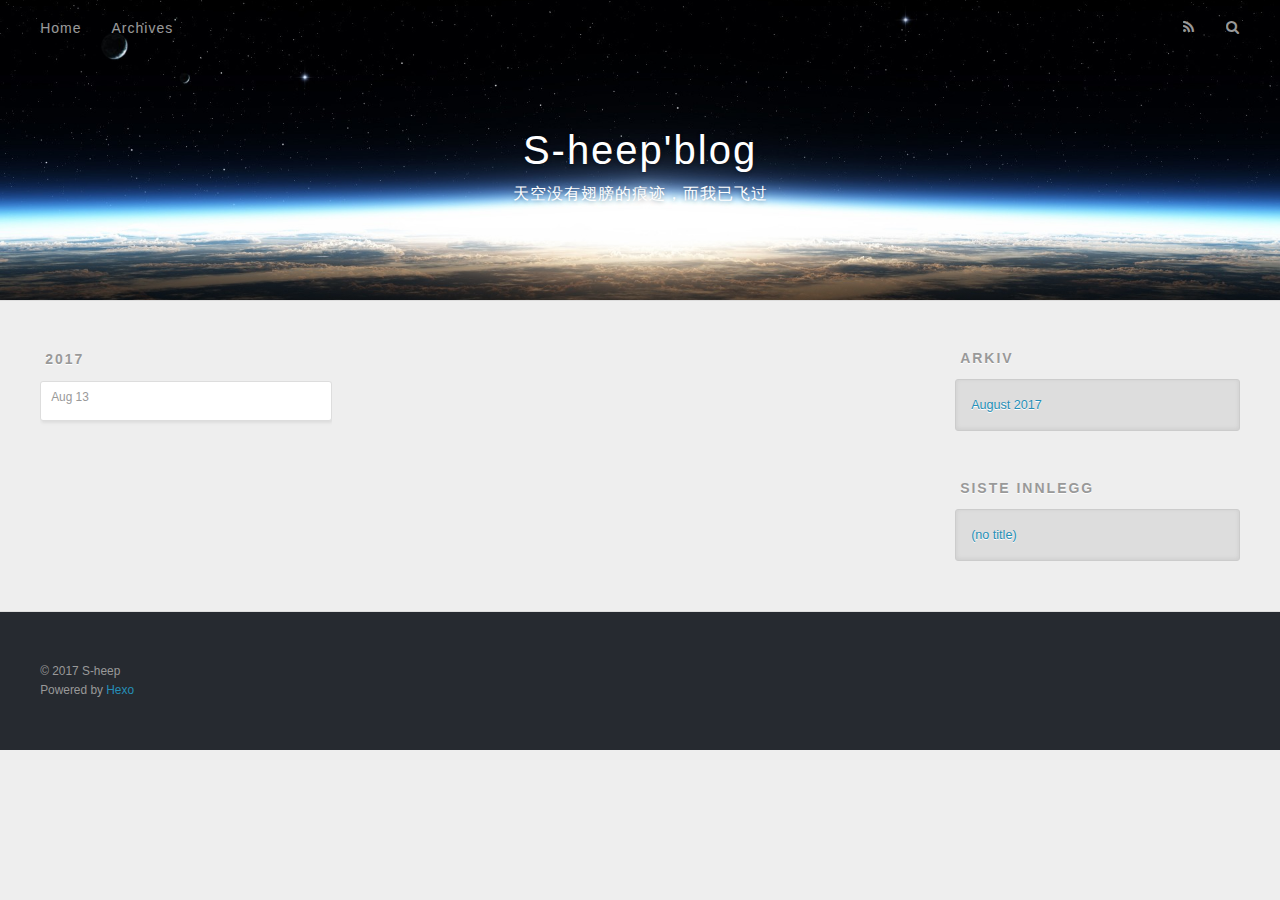
==== commit 800f6c4c: "Site updated: 2017-08-18 13:48:46" ====
--- a/archives/index.html
+++ b/archives/index.html
@@ -3,7 +3,7 @@
 <head>
   <meta charset="utf-8">
   
-  <title>Archives | S-heep&#39;blog</title>
+  <title>Arkiv | S-heep&#39;blog</title>
   <meta name="viewport" content="width=device-width, initial-scale=1, maximum-scale=1">
   <meta name="description" content="S-heep&apos;blog">
 <meta name="keywords" content="Programming">
@@ -59,7 +59,7 @@
         
           <a id="nav-rss-link" class="nav-icon" href="/atom.xml" title="RSS Feed"></a>
         
-        <a id="nav-search-btn" class="nav-icon" title="Search"></a>
+        <a id="nav-search-btn" class="nav-icon" title="Søk"></a>
       </nav>
       <div id="search-form-wrap">
         <form action="//google.com/search" method="get" accept-charset="UTF-8" class="search-form"><input type="search" name="q" class="search-form-input" placeholder="Search"><button type="submit" class="search-form-submit">&#xF002;</button><input type="hidden" name="sitesearch" value="http://yoursite.com"></form>
@@ -110,7 +110,7 @@
   
     
   <div class="widget-wrap">
-    <h3 class="widget-title">Archives</h3>
+    <h3 class="widget-title">Arkiv</h3>
     <div class="widget">
       <ul class="archive-list"><li class="archive-list-item"><a class="archive-list-link" href="/archives/2017/08/">August 2017</a></li></ul>
     </div>
@@ -120,7 +120,7 @@
   
     
   <div class="widget-wrap">
-    <h3 class="widget-title">Recent Posts</h3>
+    <h3 class="widget-title">Siste innlegg</h3>
     <div class="widget">
       <ul>
         
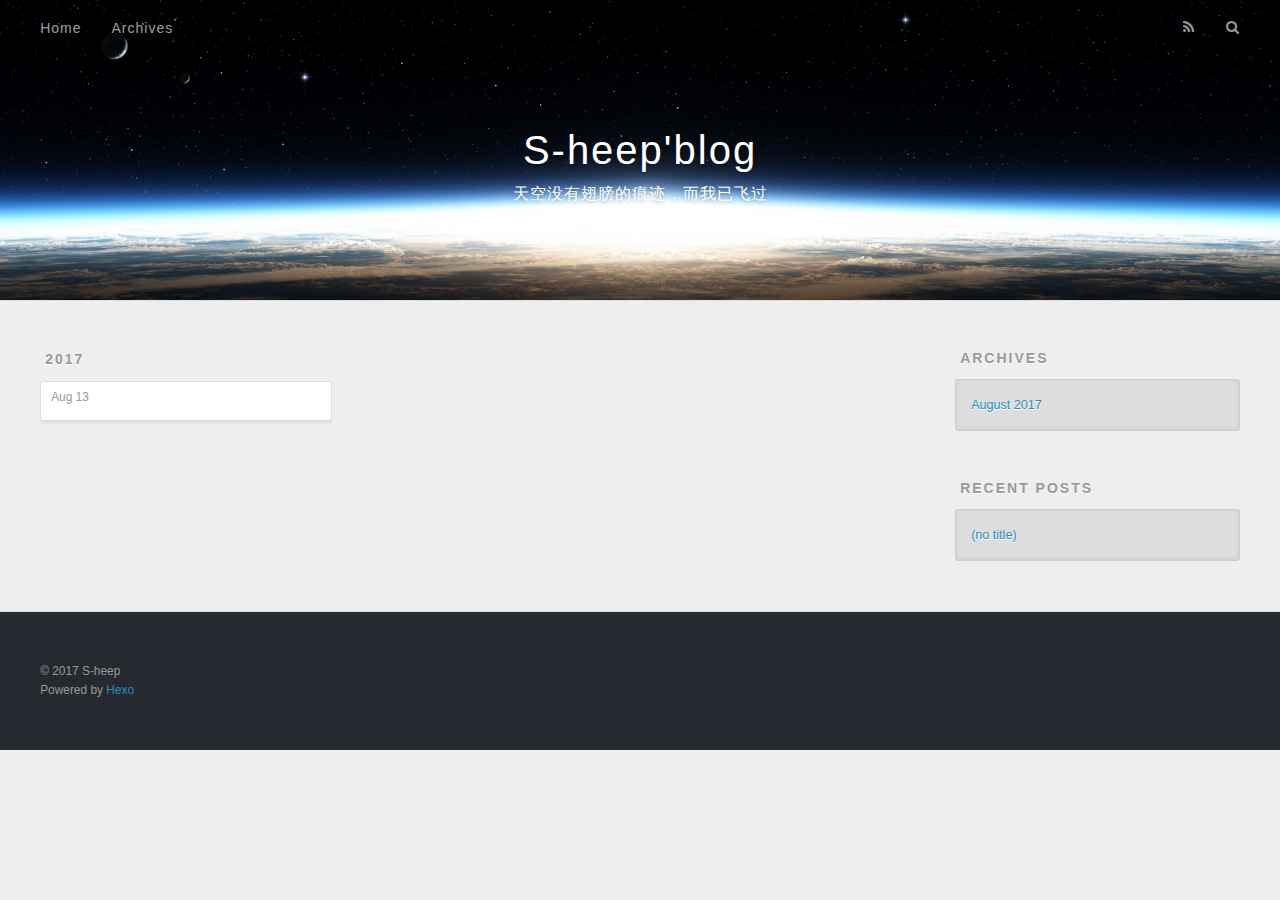
==== commit 4595cfbb: "Site updated: 2017-08-19 21:06:20" ====
--- a/archives/index.html
+++ b/archives/index.html
@@ -3,7 +3,7 @@
 <head>
   <meta charset="utf-8">
   
-  <title>Arkiv | S-heep&#39;blog</title>
+  <title>Archives | S-heep&#39;blog</title>
   <meta name="viewport" content="width=device-width, initial-scale=1, maximum-scale=1">
   <meta name="description" content="S-heep&apos;blog">
 <meta name="keywords" content="Programming">
@@ -59,7 +59,7 @@
         
           <a id="nav-rss-link" class="nav-icon" href="/atom.xml" title="RSS Feed"></a>
         
-        <a id="nav-search-btn" class="nav-icon" title="Søk"></a>
+        <a id="nav-search-btn" class="nav-icon" title="Search"></a>
       </nav>
       <div id="search-form-wrap">
         <form action="//google.com/search" method="get" accept-charset="UTF-8" class="search-form"><input type="search" name="q" class="search-form-input" placeholder="Search"><button type="submit" class="search-form-submit">&#xF002;</button><input type="hidden" name="sitesearch" value="http://yoursite.com"></form>
@@ -110,7 +110,7 @@
   
     
   <div class="widget-wrap">
-    <h3 class="widget-title">Arkiv</h3>
+    <h3 class="widget-title">Archives</h3>
     <div class="widget">
       <ul class="archive-list"><li class="archive-list-item"><a class="archive-list-link" href="/archives/2017/08/">August 2017</a></li></ul>
     </div>
@@ -120,7 +120,7 @@
   
     
   <div class="widget-wrap">
-    <h3 class="widget-title">Siste innlegg</h3>
+    <h3 class="widget-title">Recent Posts</h3>
     <div class="widget">
       <ul>
         
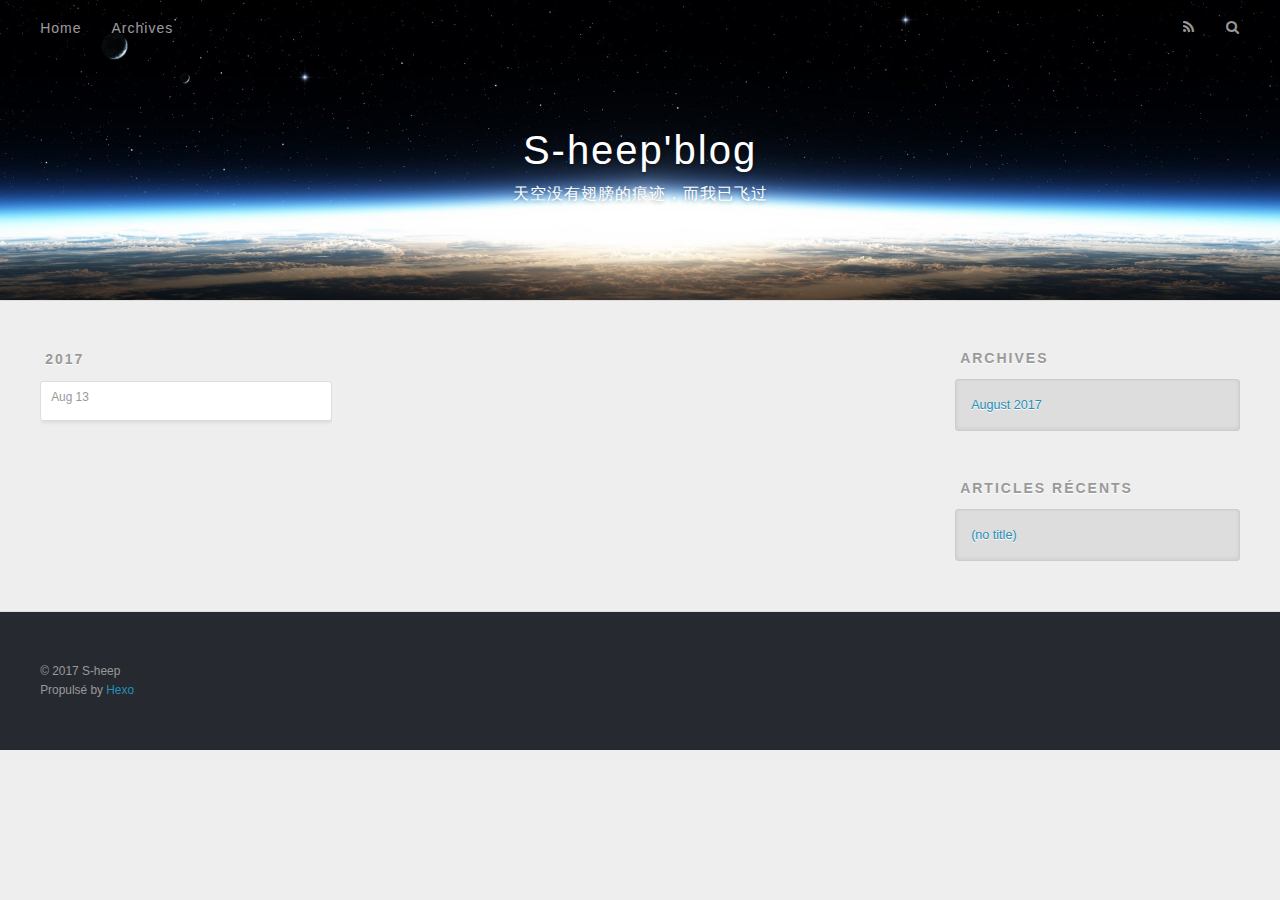
==== commit 1cf0f624: "Site updated: 2017-08-19 21:16:43" ====
--- a/archives/index.html
+++ b/archives/index.html
@@ -57,9 +57,9 @@
       </nav>
       <nav id="sub-nav">
         
-          <a id="nav-rss-link" class="nav-icon" href="/atom.xml" title="RSS Feed"></a>
+          <a id="nav-rss-link" class="nav-icon" href="/atom.xml" title="Flux RSS"></a>
         
-        <a id="nav-search-btn" class="nav-icon" title="Search"></a>
+        <a id="nav-search-btn" class="nav-icon" title="Rechercher"></a>
       </nav>
       <div id="search-form-wrap">
         <form action="//google.com/search" method="get" accept-charset="UTF-8" class="search-form"><input type="search" name="q" class="search-form-input" placeholder="Search"><button type="submit" class="search-form-submit">&#xF002;</button><input type="hidden" name="sitesearch" value="http://yoursite.com"></form>
@@ -120,7 +120,7 @@
   
     
   <div class="widget-wrap">
-    <h3 class="widget-title">Recent Posts</h3>
+    <h3 class="widget-title">Articles récents</h3>
     <div class="widget">
       <ul>
         
@@ -141,7 +141,7 @@
   <div class="outer">
     <div id="footer-info" class="inner">
       &copy; 2017 S-heep<br>
-      Powered by <a href="http://hexo.io/" target="_blank">Hexo</a>
+      Propulsé by <a href="http://hexo.io/" target="_blank">Hexo</a>
     </div>
   </div>
 </footer>
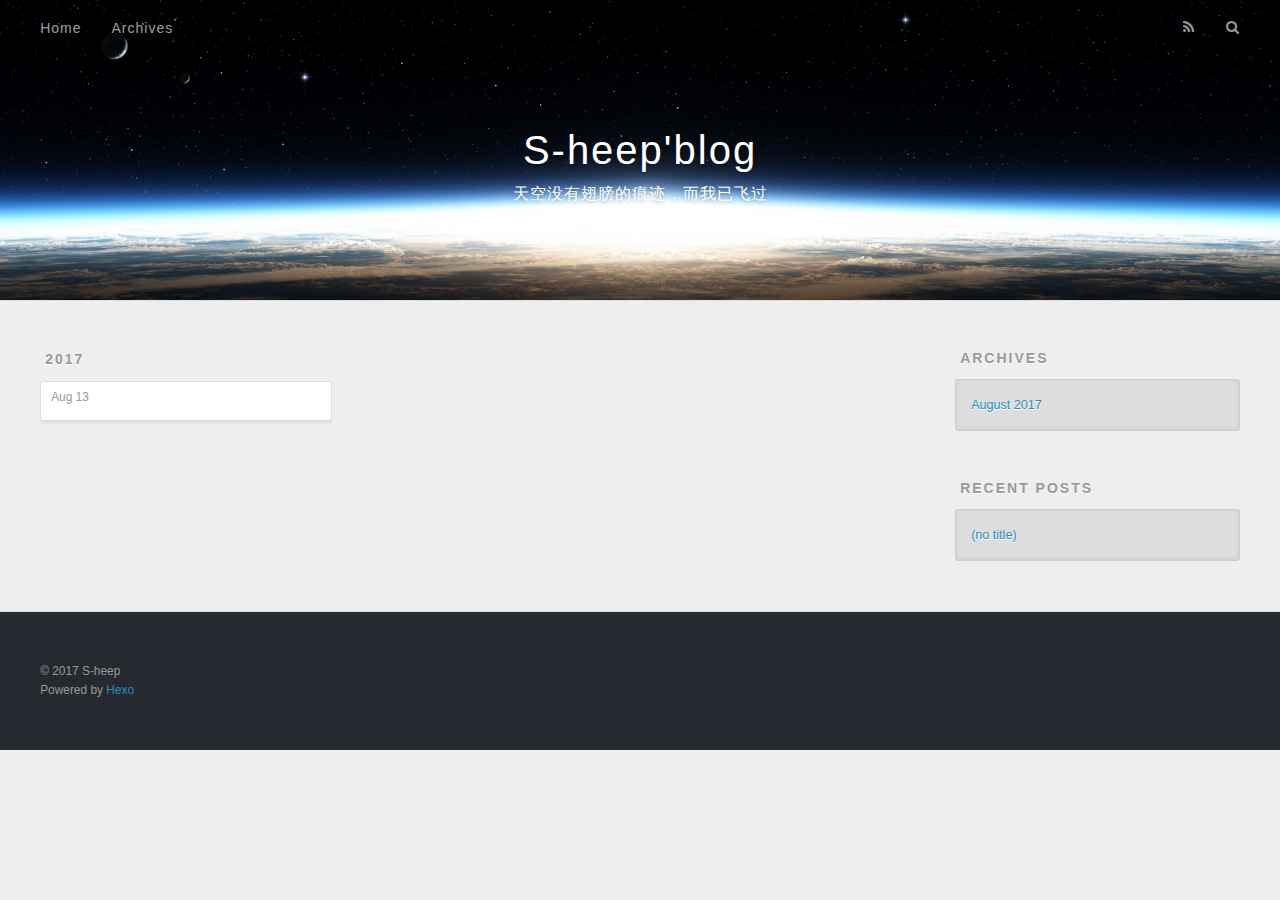
==== commit 325e8c33: "Site updated: 2017-08-19 21:21:32" ====
--- a/archives/index.html
+++ b/archives/index.html
@@ -57,9 +57,9 @@
       </nav>
       <nav id="sub-nav">
         
-          <a id="nav-rss-link" class="nav-icon" href="/atom.xml" title="Flux RSS"></a>
+          <a id="nav-rss-link" class="nav-icon" href="/atom.xml" title="RSS Feed"></a>
         
-        <a id="nav-search-btn" class="nav-icon" title="Rechercher"></a>
+        <a id="nav-search-btn" class="nav-icon" title="Search"></a>
       </nav>
       <div id="search-form-wrap">
         <form action="//google.com/search" method="get" accept-charset="UTF-8" class="search-form"><input type="search" name="q" class="search-form-input" placeholder="Search"><button type="submit" class="search-form-submit">&#xF002;</button><input type="hidden" name="sitesearch" value="http://yoursite.com"></form>
@@ -120,7 +120,7 @@
   
     
   <div class="widget-wrap">
-    <h3 class="widget-title">Articles récents</h3>
+    <h3 class="widget-title">Recent Posts</h3>
     <div class="widget">
       <ul>
         
@@ -141,7 +141,7 @@
   <div class="outer">
     <div id="footer-info" class="inner">
       &copy; 2017 S-heep<br>
-      Propulsé by <a href="http://hexo.io/" target="_blank">Hexo</a>
+      Powered by <a href="http://hexo.io/" target="_blank">Hexo</a>
     </div>
   </div>
 </footer>
